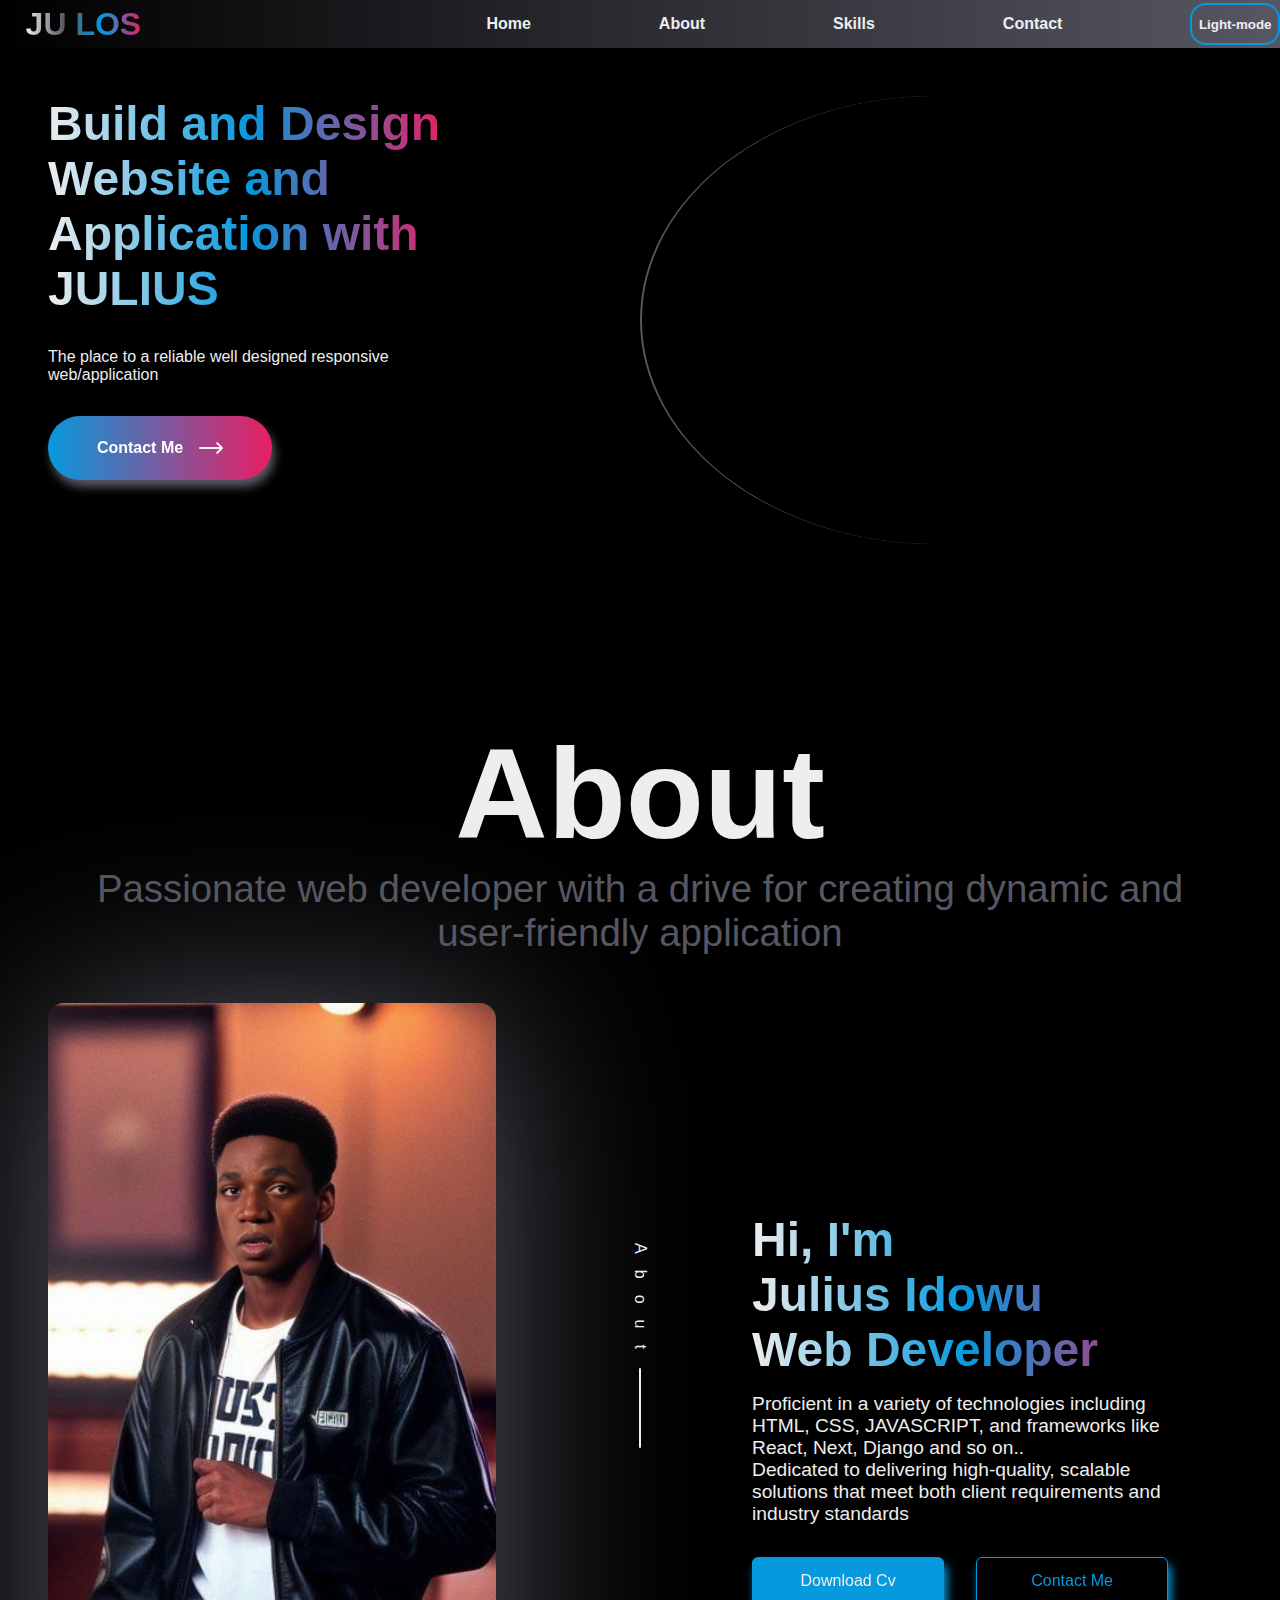
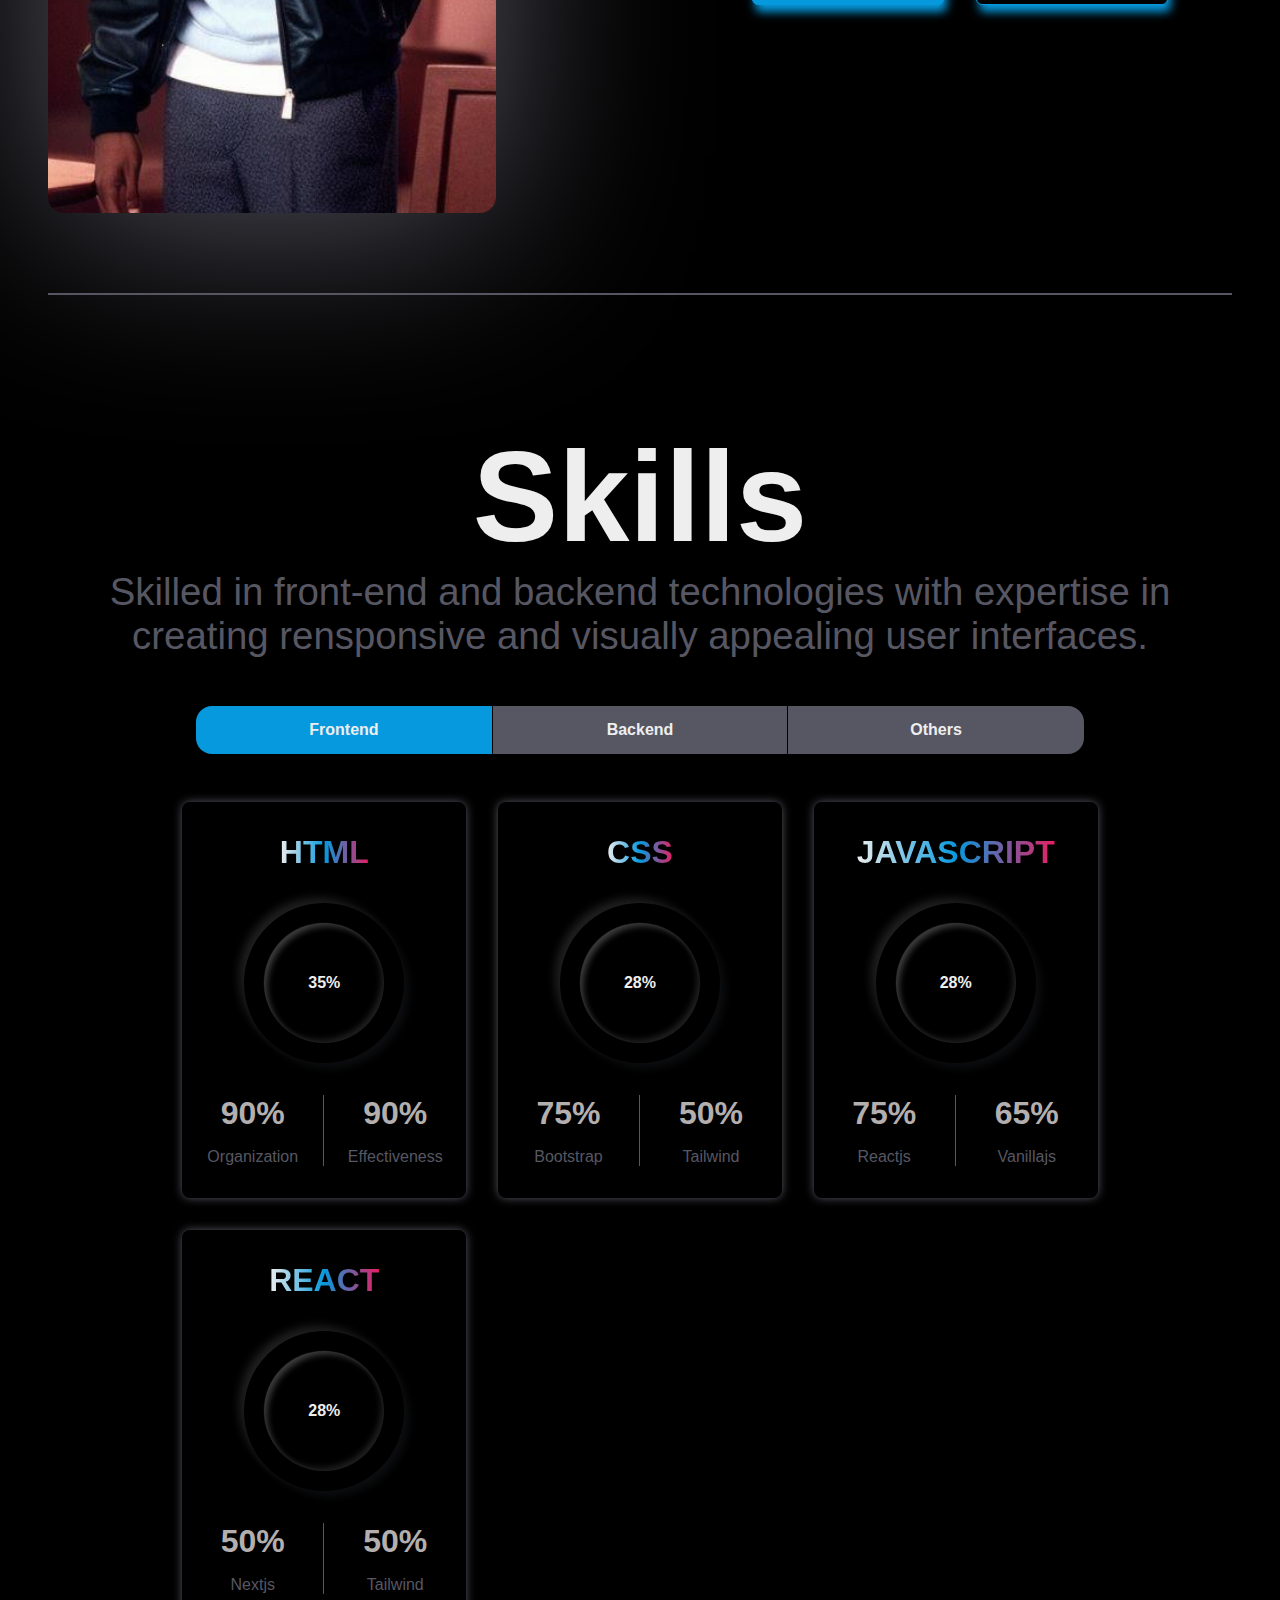
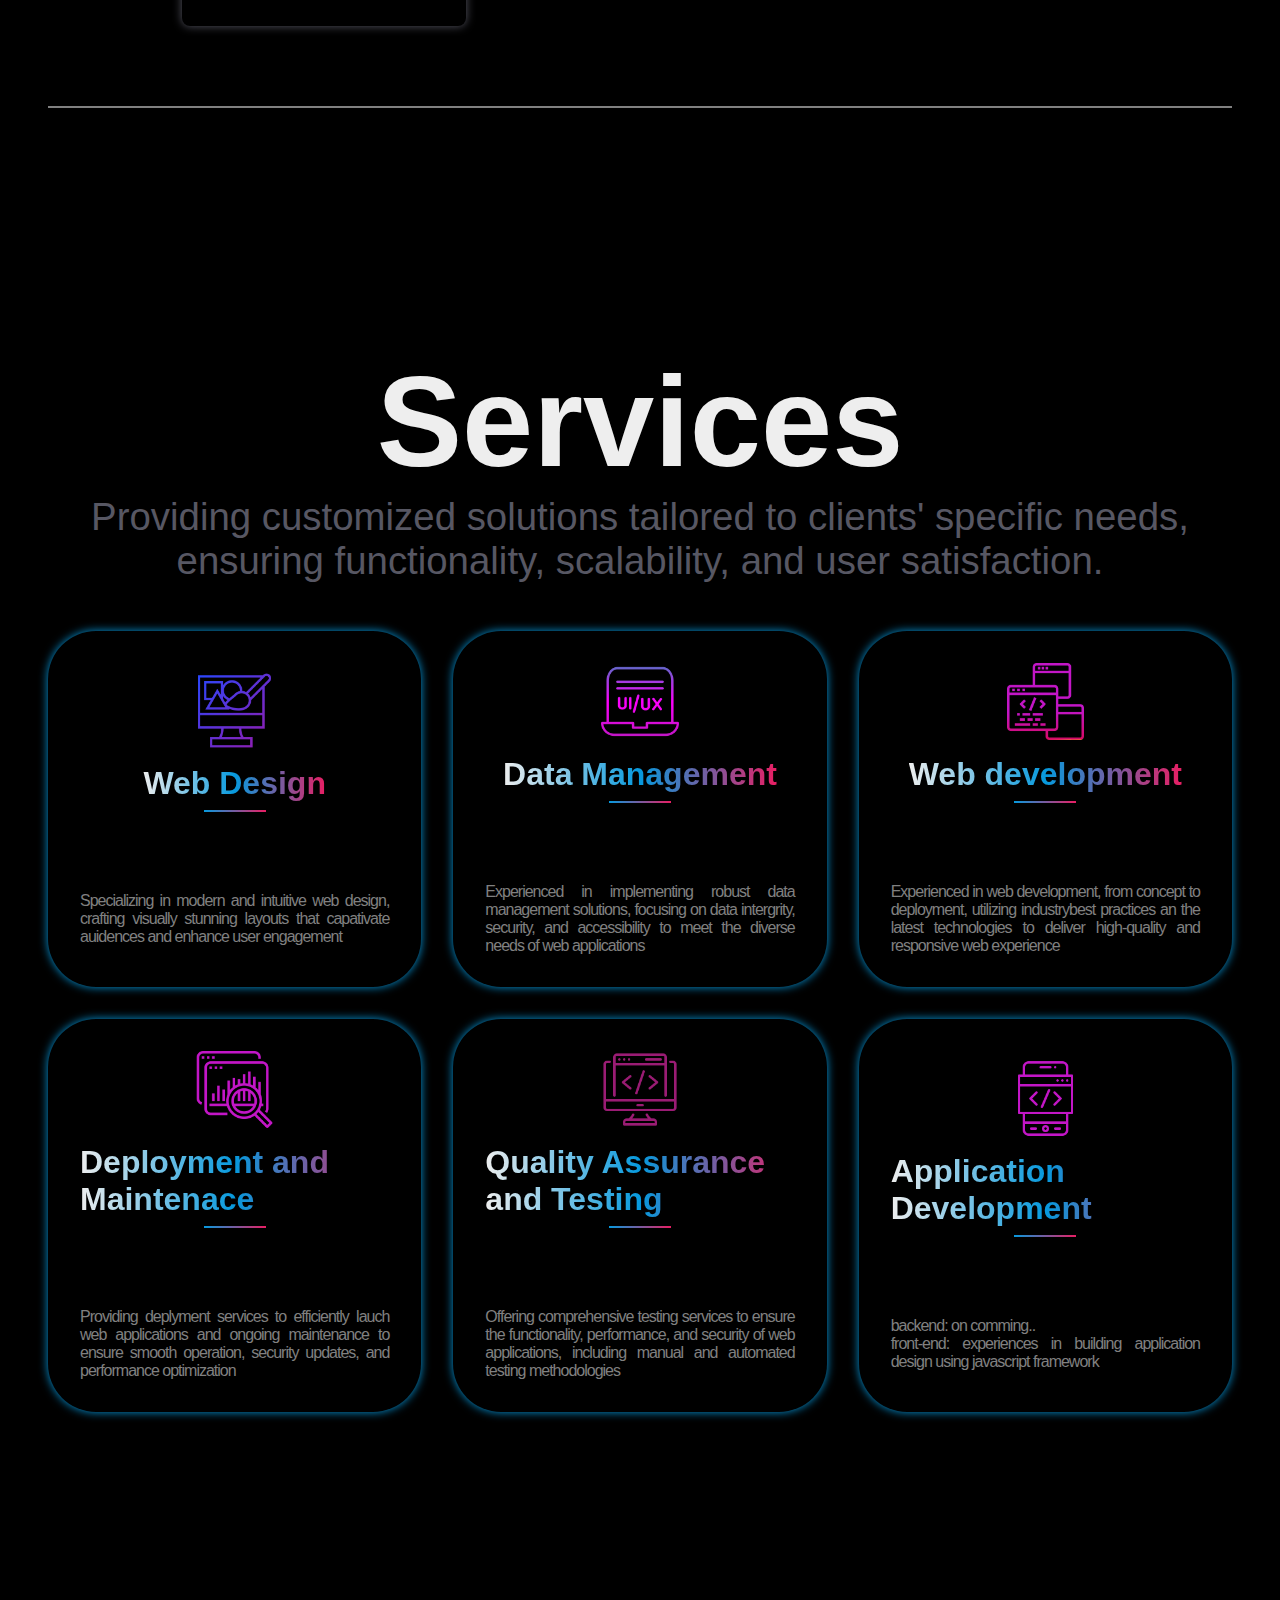
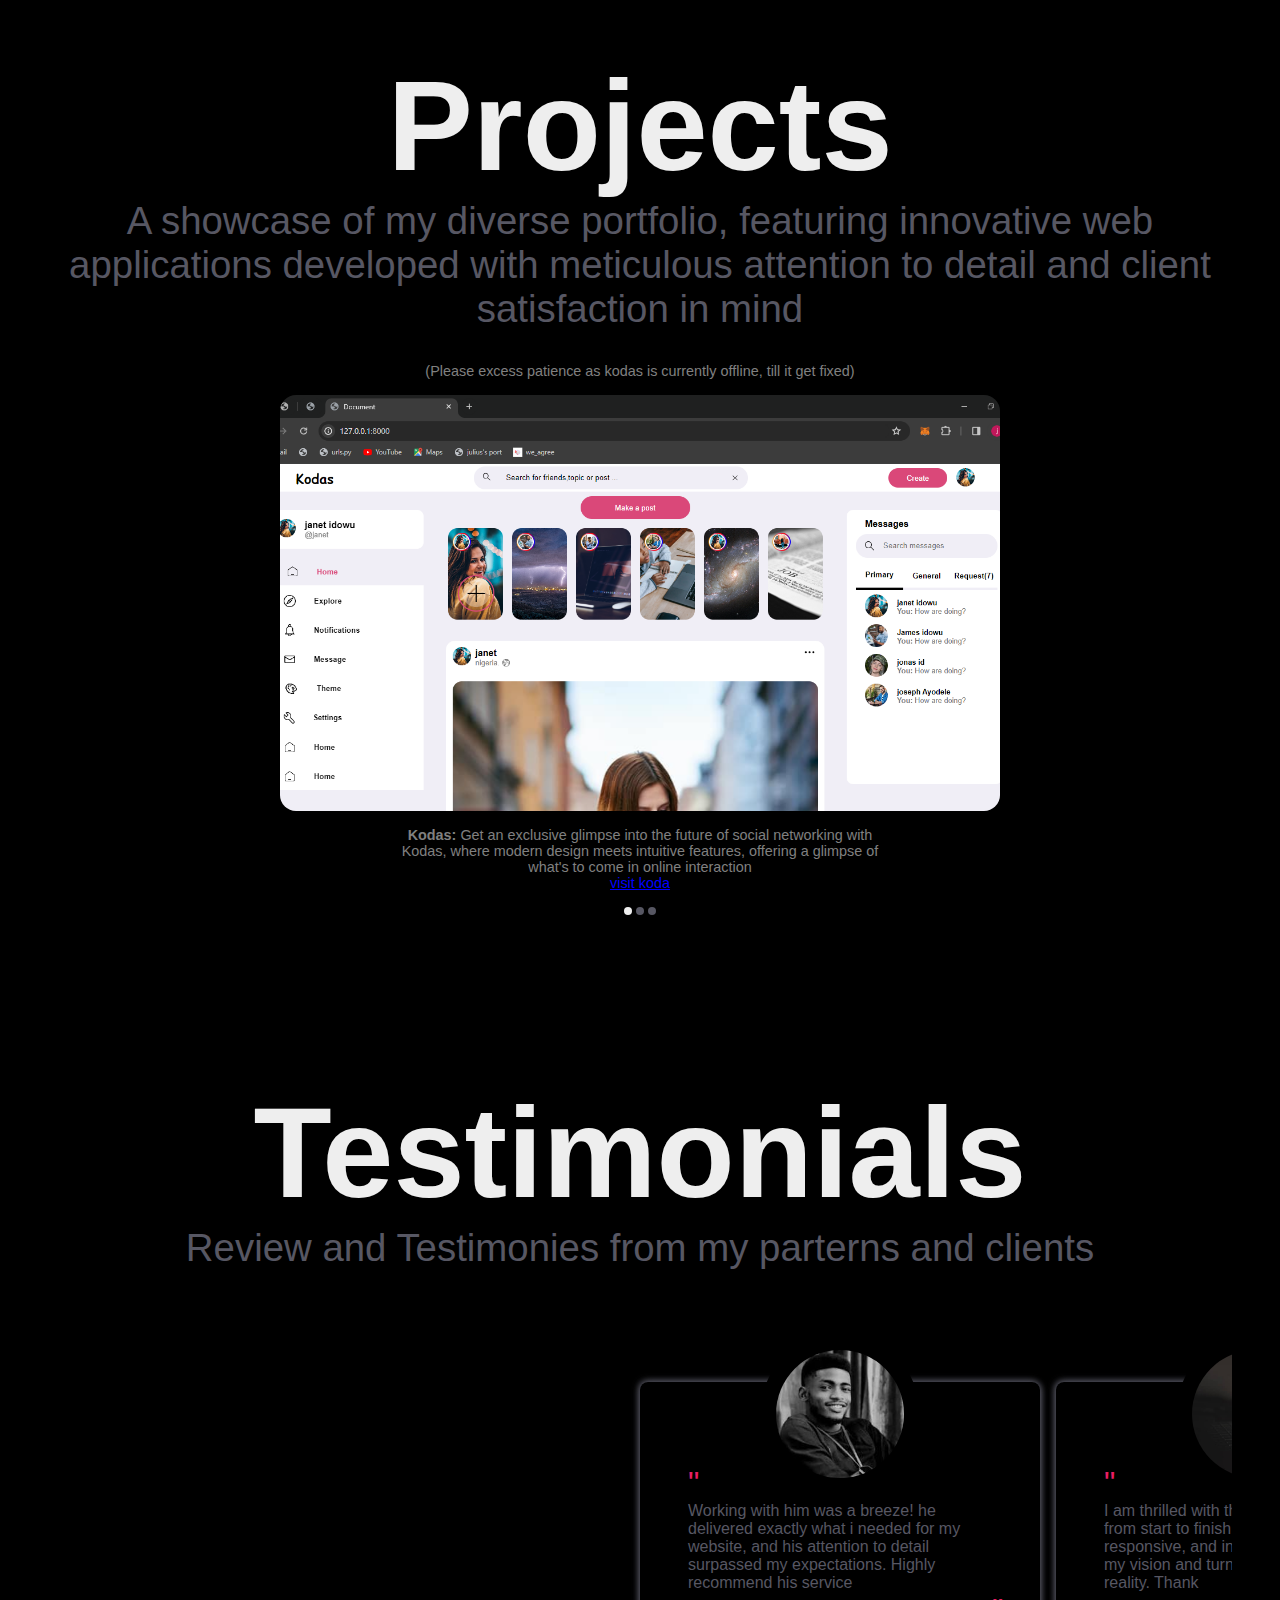
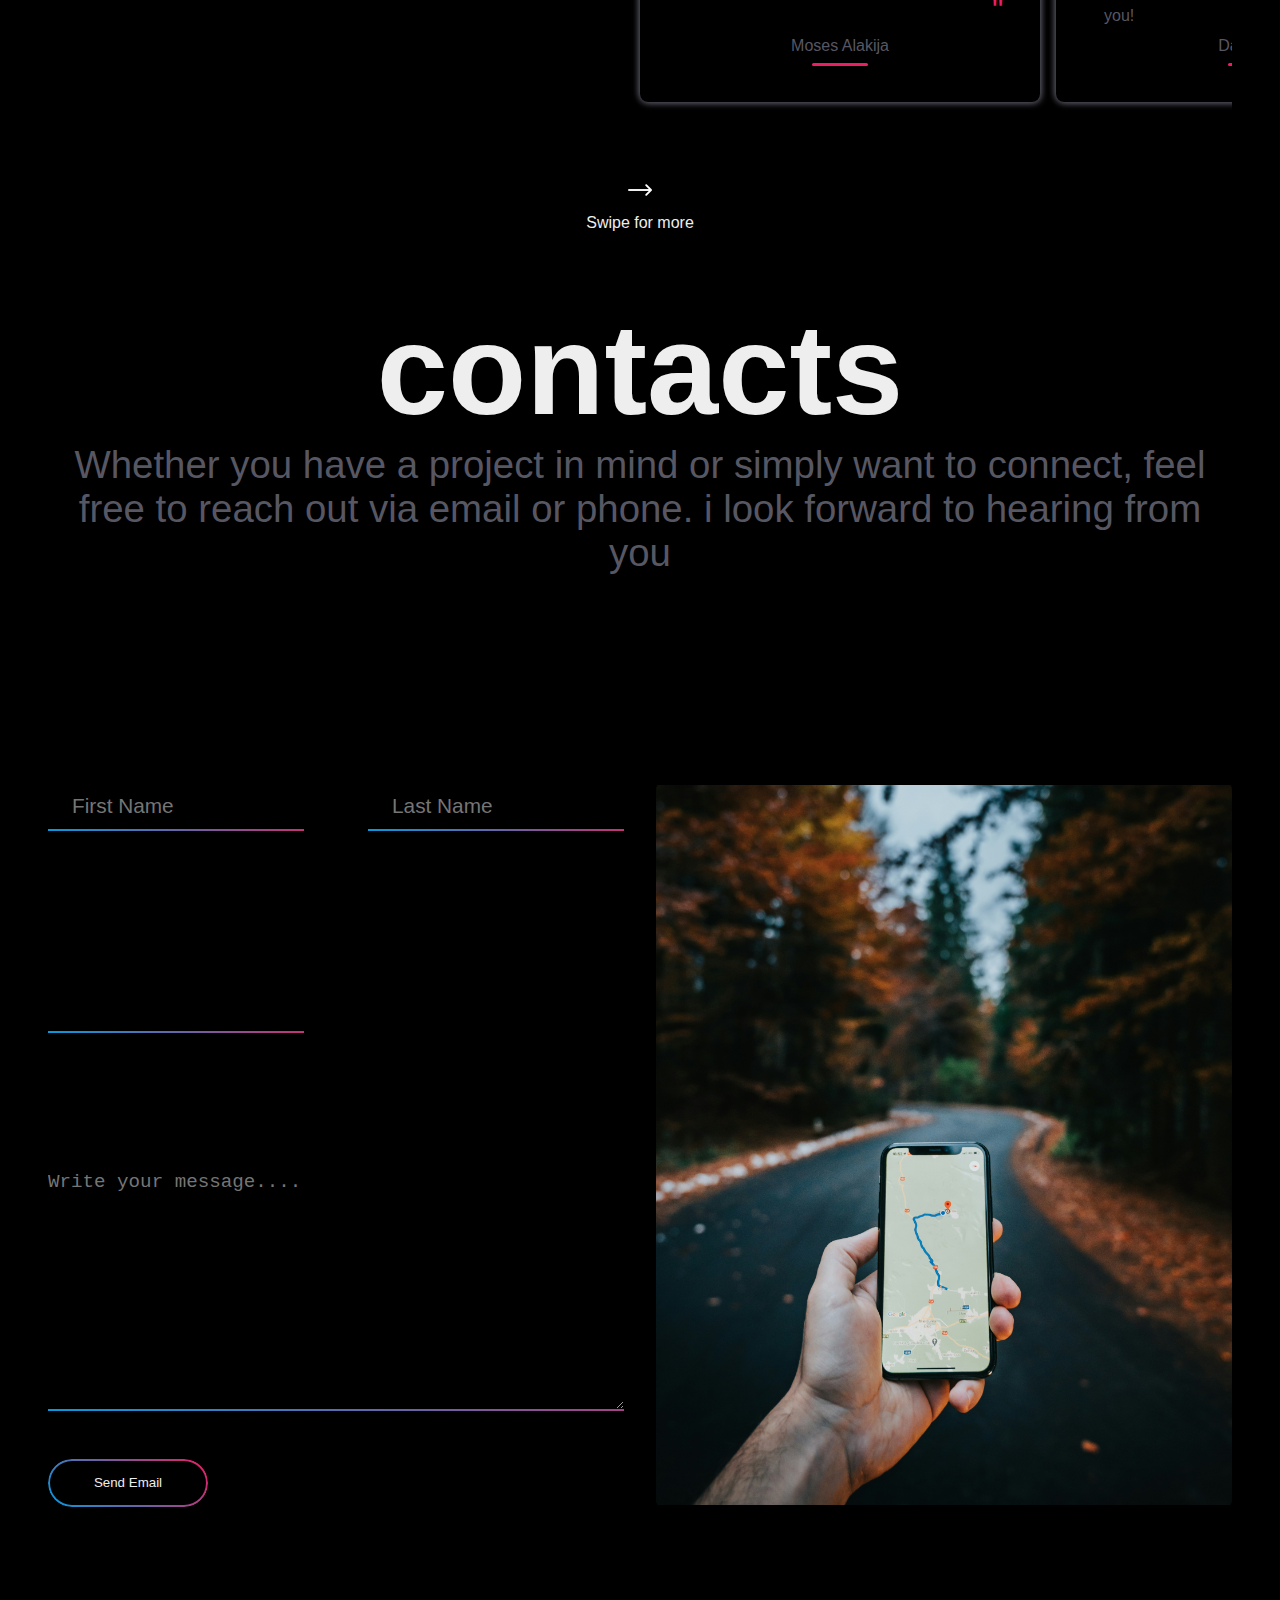
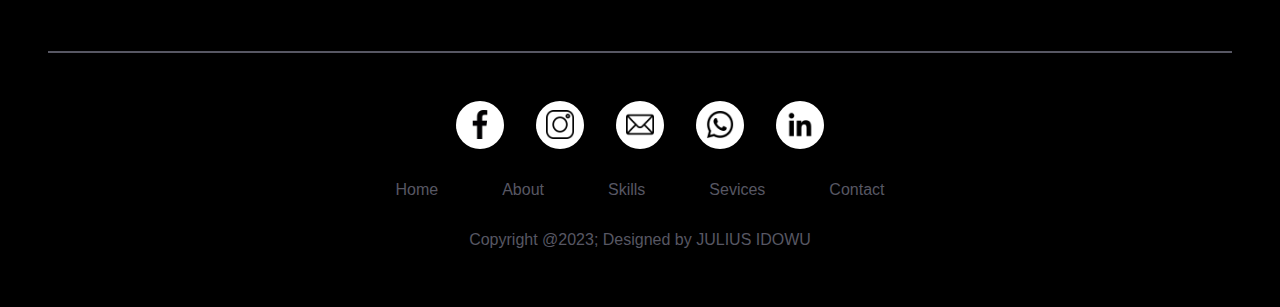
==== new.html @ 9143b415 "Initial commit" ====
<!DOCTYPE html>
<html lang="en">
  <head>
    <meta charset="UTF-8" />
    <meta http-equiv="X-UA-Compatible" content="IE=edge" />
    <meta name="viewport" content="width=device-width, initial-scale=1.0" />
    <link rel="stylesheet" href="css/style1.css" />
    <title>Document</title>
  </head>
  <body id="body">
    <header class="l-header" id="header">
      <nav class="navbar">
        <div class="nav_logo">
          <h1 class="logo"><span>JU</span> LOS</h1>
        </div>
        <div class="nav_menu" id="nav">
          <ul class="nav_list" id="nav_list">
            <li class="list_item "><a href="#home">Home</a></li>
            <li class="list_item"><a href="#about">About</a></li>
            <li class="list_item"><a href="#skills">Skills</a></li>
            <li class="list_item d_none"><a href="#services">Services</a></li>
            <li class="list_item"><a href="#contact">Contact</a></li>
            <li class="list_btn" id="list_btn"><button class="mode">Light-mode</button></li>
            <li class="list_btn1" id="list_btn1"><button class="mode">Dark-mode</button></li>
          </ul>
        </div>
        <button class="btn" id="btn">
          <span class="line"></span>
          <span class="line"></span>
          <span class="line"></span>
        </button>
      </nav>
    </header>
    
    <main class="body_content">

      <section class="home" id="home">
        <div class="home_container">
          <div class="home_text">
              <h1>
                Build and Design Website and Application with <br> JULIUS
              </h1>
              <p>
                The place to a reliable well designed responsive web/application <br>
                <a href="mailto:juliusidowu21@gmail.com">Contact Me <img src="./assets/img/right-arrow.png" alt="arrow"></a>
              </p>
          </div>
          <div class="home_vidoe">
            <video autoplay muted loop  src="./assets/img/new.html - port1 - Visual Studio Code 2023-09-27 10-14-58.mp4"></video>
          </div>
        </div>
        <div class="link_any">
          <a href="#about">
            <p>about</p>
            <img src="./assets/img/down-arrow (3).png" alt="arrow">
          </a>
        </div>
  
      </section>


      <section class="about_sect" id="about">
        <div class="all_header">
          <h1>About</h1>
          <p>Passionate web developer with a drive for creating dynamic and user-friendly application</p>
        </div>
        <div class="about">
          <div class="abt_content">
            
            <div class="abt_img">
              <img src="./assets/img/download (1)~2.jpeg" alt="my picture">
            </div>
            <div class="abt">
              <p>About</p>
              <span class="abt_line"></span>
            </div>
            <div class="abt_text">
              <div class="abt_title">
                <h1>Hi, I'm</h1>
                <h2 >Julius Idowu</h2>
                <h3>Web Developer</h3>
              </div>
              <div class="abt_body">

                <p>Proficient in a variety of technologies including HTML, CSS, JAVASCRIPT, and frameworks like React, Next, Django and so on.. <br>
                  Dedicated to delivering high-quality, scalable solutions that meet both client requirements and industry standards
                </p>
              </div>
              <div class="abt_btn">
                <button class="abt_btn1">Download Cv</button>
                <a href="mailto:juliusidowu21@gmail.com" class="abt_btn2">Contact Me</a>
              </div>
            </div>

          </div>
        </div>
      </section>

      <section class="skills" id="skills">
        <div class="all_header">
          <h1>Skills</h1>
          <p>Skilled in front-end and backend technologies with expertise in creating rensponsive and visually appealing user interfaces.</p>
        </div>
        <div class="skills_container">
          <!-- <div class="skills_img">
            <img src="./assets/img/pexels-realtoughcandycom-11035371.jpg" alt="">
          </div> -->
          <div class="skills_content">
            <div class="btn_group">
              <button class="btn1 btn_active" >Frontend</button>
              <button class="btn2" >Backend</button>
              <button class="btn3">Others</button>
            </div>
            <div class="rounded_skills" id="skill">
              <div class="skills_html">
                <h1 class="skill_name">HTML</h1>
                <div class="skill">
                  <div class="outer">
                      <div class="inner">
                          <div id="number_html">
                              
                          </div>
                      </div>
                  </div>
                  <svg xmlns="http://www.w3.org/2000/svg" version="1.1"
                  width="160px" height="160px">
                      <defs>
                          <linearGradient id="GradientColor">
                              <stop offset="0%" stop-color="#e91e63"/>
                              <stop offset="100%" stop-color="rgb(6, 153, 221)"/>
                          </linearGradient>
                      </defs>
                      <circle class="circle_html" cx="80" cy="80" r="70" stroke-linecap="round"/>
                  </svg>
              </div>
              <div class="other_skills">
                <div class="skills_type">
                  <h1>90%</h1>
                  <p>Organization</p>
                </div>
                <div class="skills_type2">
                  <h1>90%</h1>
                  <p>Effectiveness</p>
                </div>
              </div>
              </div>
              <div class="skills_css">
                <h1 class="skill_name">CSS</h1>
                <div class="skill">
                  <div class="outer">
                      <div class="inner">
                          <div id="number_css">
                              
                          </div>
                      </div>
                  </div>
                  <svg xmlns="http://www.w3.org/2000/svg" version="1.1"
                  width="160px" height="160px">
                      <defs>
                          <linearGradient id="GradientColor">
                              <stop offset="0%" stop-color="#e91e63"/>
                              <stop offset="100%" stop-color="rgb(6, 153, 221)"/>
                          </linearGradient>
                      </defs>
                      <circle class="circle_css" cx="80" cy="80" r="70" stroke-linecap="round"/>
                  </svg>
              </div>
              <div class="other_skills">
                <div class="skills_type">
                  <h1>75%</h1>
                  <p>Bootstrap</p>
                </div>
                <div class="skills_type2">
                  <h1>50%</h1>
                  <p>Tailwind</p>
                </div>
              </div>
              </div>
              <div class="skills_javascript">
                <h1 class="skill_name">JAVASCRIPT</h1>
                <div class="skill">
                  <div class="outer">
                      <div class="inner">
                          <div id="number_javascript">
                              
                          </div>
                      </div>
                  </div>
                  <svg xmlns="http://www.w3.org/2000/svg" version="1.1"
                  width="160px" height="160px">
                      <defs>
                          <linearGradient id="GradientColor">
                              <stop offset="0%" stop-color="#e91e63"/>
                              <stop offset="100%" stop-color="rgb(6, 153, 221)"/>
                          </linearGradient>
                      </defs>
                      <circle class="circle_javascript" cx="80" cy="80" r="70" stroke-linecap="round"/>
                  </svg>
              </div>
              <div class="other_skills">
                <div class="skills_type">
                  <h1>75%</h1>
                  <p>Reactjs</p>
                </div>
                <div class="skills_type2">
                  <h1>65%</h1>
                  <p>Vanillajs</p>
                </div>
              </div>
              </div>
              <div class="skills_react">
                <h1 class="skill_name">REACT</h1>
                <div class="skill">
                  <div class="outer">
                      <div class="inner">
                          <div id="number_react">
                              
                          </div>
                      </div>
                  </div>
                  <svg xmlns="http://www.w3.org/2000/svg" version="1.1"
                  width="160px" height="160px">
                      <defs>
                          <linearGradient id="GradientColor">
                              <stop offset="0%" stop-color="#e91e63"/>
                              <stop offset="100%" stop-color="rgb(6, 153, 221)"/>
                          </linearGradient>
                      </defs>
                      <circle  class="circle_react" cx="80" cy="80" r="70" stroke-linecap="round"/>
                  </svg>
              </div>
              <div class="other_skills">
                <div class="skills_type">
                  <h1>50%</h1>
                  <p>Nextjs</p>
                </div>
                <div class="skills_type2">
                  <h1>50%</h1>
                  <p>Tailwind</p>
                </div>
              </div>
              </div>
            </div>
            <div class="rounded_skills" id="skill1">
              <div class="skills_python">
                <h1 class="skill_name">PYTHON</h1>
                <div class="skill">
                  <div class="outer">
                      <div class="inner">
                          <div id="number_python">
                              
                          </div>
                      </div>
                  </div>
                  <svg xmlns="http://www.w3.org/2000/svg" version="1.1"
                  width="160px" height="160px">
                      <defs>
                          <linearGradient id="GradientColor1">
                              <stop offset="0%" stop-color="#e91e63"/>
                              <stop offset="100%" stop-color="rgb(6, 153, 221)"/>
                          </linearGradient>
                      </defs>
                      <circle class="circle_python" cx="80" cy="80" r="70" stroke-linecap="round"/>
                  </svg>
              </div>
              <div class="other_skills">
                <div class="skills_type">
                  <h1>70%</h1>
                  <p>Django</p>
                </div>
                <div class="skills_type2">
                  <h1>50%</h1>
                  <p>Rest</p>
                </div>
              </div>
              </div>
              <div class="skills_java">
                <h1 class="skill_name">JAVA</h1>
                <div class="skill">
                  <div class="outer">
                      <div class="inner">
                          <div id="number_java">
                              
                          </div>
                      </div>
                  </div>
                  <svg xmlns="http://www.w3.org/2000/svg" version="1.1"
                  width="160px" height="160px">
                      <defs>
                          <linearGradient id="GradientColor1">
                              <stop offset="0%" stop-color="#e91e63"/>
                              <stop offset="100%" stop-color="rgb(6, 153, 221)"/>
                          </linearGradient>
                      </defs>
                      <circle class="circle_java" cx="80" cy="80" r="70" stroke-linecap="round"/>
                  </svg>
              </div>
              <div class="other_skills">
                <div class="skills_type">
                  <h1>40%</h1>
                  <p>JAVAFX</p>
                </div>
                <div class="skills_type2">
                  <h1>40%</h1>
                  <p>Swing</p>
                </div>
              </div>
              </div>
              <div class="skills_javascript_backend">
                <h1 class="skill_name">JAVASCRIPT</h1>
                <div class="skill">
                  <div class="outer">
                      <div class="inner">
                          <div id="number_javascript_backend">
                              
                          </div>
                      </div>
                  </div>
                  <svg xmlns="http://www.w3.org/2000/svg" version="1.1"
                  width="160px" height="160px">
                      <defs>
                          <linearGradient id="GradientColor1">
                              <stop offset="0%" stop-color="#e91e63"/>
                              <stop offset="100%" stop-color="rgb(6, 153, 221)"/>
                          </linearGradient>
                      </defs>
                      <circle class="circle_javascript_backend" cx="80" cy="80" r="70" stroke-linecap="round"/>
                  </svg>
              </div>
              <div class="other_skills">
                <div class="skills_type">
                  <h1>75%</h1>
                  <p>Reactjs</p>
                </div>
                <div class="skills_type2">
                  <h1>65%</h1>
                  <p>Vanillajs</p>
                </div>
              </div>
            </div>
            <div class="skills_sql">
              <h1 class="skill_name">MS SQL SERVER</h1>
              <div class="skill">
                <div class="outer">
                    <div class="inner">
                        <div id="number_sql">
                            
                        </div>
                    </div>
                </div>
                <svg xmlns="http://www.w3.org/2000/svg" version="1.1"
                width="160px" height="160px">
                    <defs>
                        <linearGradient id="GradientColor">
                            <stop offset="0%" stop-color="#e91e63"/>
                            <stop offset="100%" stop-color="rgb(6, 153, 221)"/>
                        </linearGradient>
                    </defs>
                    <circle class="circle_sql" cx="80" cy="80" r="70" stroke-linecap="round"/>
                </svg>
            </div>
            <div class="other_skills">
              <div class="skills_type">
                <h1>80%</h1>
                <p>Organization</p>
              </div>
              <div class="skills_type2">
                <h1>80%</h1>
                <p>Effectiveness</p>
              </div>
            </div>
            </div>
          </div>
 
          <div class="rounded_skills" id="skill1">
            <div class="skills_ui_ux">
              <h1 class="skill_name">UI/UX</h1>
              <div class="skill">
                <div class="outer">
                    <div class="inner">
                        <div id="number_ui_ux">
                            
                        </div>
                    </div>
                </div>
                <svg xmlns="http://www.w3.org/2000/svg" version="1.1"
                width="160px" height="160px">
                    <defs>
                        <linearGradient id="GradientColor2">
                            <stop offset="0%" stop-color="#e91e63"/>
                            <stop offset="100%" stop-color="rgb(6, 153, 221)"/>
                        </linearGradient>
                    </defs>
                    <circle class="circle_ui_ux" cx="80" cy="80" r="70" stroke-linecap="round"/>
                </svg>
            </div>
            <div class="other_skills">
              <div class="skills_type">
                <h1>50%</h1>
                <p>nextjs</p>
              </div>
              <div class="skills_type2">
                <h1>50%</h1>
                <p>react native</p>
              </div>
            </div>
            </div>
          </div>

        </div>
          </div>
        </div>
        </div>
      </section>

      <section class="services" id="services">
        <div class="all_header">
          <h1>Services</h1>
          <p>Providing customized solutions tailored to clients' specific needs, ensuring functionality, scalability, and user satisfaction.</p>
        </div>
        <div class="services_container">
          <div class="services_square">
              <div class="services_img">
                <img src="./assets/img/graphic-design.png" alt="service-icons"></img>
              </div>
              <div class="services_text">
                <h1 class="service_title">Web Design</h1>
                <span></span>
                <p class="service_details">Specializing in modern and intuitive web design, crafting visually stunning layouts that capativate auidences and enhance user engagement</p>
              </div>
          </div>
          <div class="services_square">
              <div class="services_img">
                <img src="./assets/img/designer.png" alt="service-icon"></img>
              </div>
              <div class="services_text">
                <h1 class="service_title">Data Management</h1>
                <span></span>
                <p class="service_details">Experienced in implementing robust data management solutions, focusing on data intergrity, security, and accessibility to meet the diverse needs of web applications</p>
              </div>
          </div>
          <div class="services_square">
              <div class="services_img">
                <img src="./assets/img/website.png" alt="service-icon"></img>
              </div>
              <div class="services_text">
                <h1 class="service_title">Web development</h1>
                <span></span>
                <p class="service_details">Experienced in web development, from concept to deployment, utilizing industrybest practices an the latest technologies to deliver high-quality and responsive web experience</p>
              </div>
          </div>
          <div class="services_square">
              <div class="services_img">
                <img src="./assets/img/data.png" alt="service-icon"></img>
              </div>
              <div class="services_text">
                <h1 class="service_title">Deployment and Maintenace</h1>
                <span></span>
                <p class="service_details">Providing deplyment services to efficiently lauch web applications and ongoing maintenance to ensure smooth operation, security updates, and performance optimization</p>
              </div>
          </div>
          <div class="services_square">
              <div class="services_img">
                <img src="./assets/img/coding.png" alt="service-icon"></img>
              </div>
              <div class="services_text">
                <h1 class="service_title">Quality Assurance and Testing</h1>
                <span></span>
                <p class="service_details">Offering comprehensive testing services to ensure the functionality, performance, and security of web applications, including manual and automated testing methodologies</p>
              </div>
          </div>
          <div class="services_square">
              <div class="services_img">
                <img src="./assets/img/mobile-application.png" alt="service-icon"></img>
              </div>
              <div class="services_text">
                <h1 class="service_title">Application Development</h1>
                <span></span>
                <p class="service_details">backend: on comming.. <br> front-end: experiences in building application design using javascript framework
                </p>
              </div>
          </div>
        </div>
      </section>

      <section class="project" id="project">
        <div class="all_header">
          <h1>Projects</h1>
          <p>A showcase of my diverse portfolio, featuring innovative web applications developed with meticulous attention to detail and client satisfaction in mind</p>
          <div class="projects">
            <div class="proj ">
              <p>(Please excess patience as kodas is currently offline, till it get fixed)</p>
              <img src="assets/img/Document - Google Chrome 2_16_2024 11_57_56 PM.png" alt="mywork" >
              <p><span>Kodas:</span> Get an exclusive glimpse into the future of social networking with Kodas, where modern design meets intuitive features, offering a glimpse of what's to come in online interaction <br> <a href="#">visit koda</a></p>
            </div>
            <div class="proj ">
              <img src="assets/assets/img/pexels-realtoughcandycom-11035371.jpg" alt="mywork" >
              COMING SOON
              <p><span>Boefem:</span> furute of the aluminium and glass company... coming soon</p>
            </div>
          </div>
          <div class="btn_project_toggle">
            <button class="project_btn active_project"></button>
            <button class="project_btn"></button>
            <button class="project_btn"></button>
          </div>
        </div>
      </section>

      <section class="testimonial" id="testimonial">
        <div class="all_header">
          <h1>Testimonials</h1>
          <p>Review and Testimonies from my parterns and clients</p>
        </div>
        <div class="temonial_container">
          <div class="temonial_comment">
            <img src="./assets/img/mose.jfif" alt="">
            <p> <span>"</span><br>
              Working with him was a breeze! he delivered exactly what i needed for my website, and his attention to detail surpassed my expectations. Highly recommend his service <span>"</span></p>          
              <p>Moses Alakija</p>
              <span></span>
            </div>
          <div class="temonial_comment">
            <img src="./assets/img/portfolio2.jpg" alt="">
            <p> <span>"</span><br>
              I am thrilled with the result of my website! from start to finish, he is professional, responsive, and incredibly skilled. he took my vision and turned it into a stunning reality. Thank you!<span>"</span></p>
              <p>David ibeh</p>
              <span></span>

          </div>
          <div class="temonial_comment">
            <img src="./assets/img/1708956630980.jpg" alt="">
            <p> <span>"</span><br>
              impressed doesn't even begin to cover it. he took on my project with enthusiasm and expertise. he was able to navigate complex requirements with ease and delivered a website that exceeded my expectation 8/10 would work with him again. <span>"</span></p>
              <p>Beofem integrated</p>
              <span></span>

          </div>
          <div class="temonial_comment">
            <img src="assets/img/1708956685947.jpg" alt="">
            <p> <span>"</span><br>
              i can't thank him enough for his incredible work on my website. he was communicative, attentive and dedicated to ensuring every aspect of the project was perfect <span>"</span></p>
              <p>John Idowu</p>
              <span></span>
          </div>
        </div>
        <div class="swipe_right">
          <div class="image_swipe">
            <img src="assets/img/right-arrow.png" alt="">
          </div>
          <p>Swipe for more</p>
        </div>
      </section>

      <section class="contact" id="contact">
        <div class="all_header">
          <h1>contacts</h1>
          <p>Whether you have a project in mind or simply want to connect, feel free to reach out via email or phone. i look forward to hearing from you</p>
        </div>
        <div class="contact_container">
          <form  action="https://formspree.io/f/mkndbrae" class="contact_form" method="POST">
            <div class="upper">
              <input type="text" name="firstname" placeholder="First Name" required>
              <input type="text" name="secondname" placeholder="Last Name" required>
              <input name="email" id="email" type="email">            </div>
            <textarea placeholder="Write your message...." name="message" required></textarea>
            <button type="submit" >Send Email</button>
          </form>
          <div class="contact_map">
            <img src="./assets/img/tamas-tuzes-katai-rEn-AdBr3Ig-unsplash.jpg" alt="map">
          </div>
        </div>
      </section>
      <section class="footer">

        <div class="footer_content">
          <div class="footer_contact">
            <div class="footer_icon">
              <div class="icon_div"> <a href=""><img src="assets/img/facebook-app-symbol.png" alt="facebook"></a></div>
              <div class="icon_div"><a href="https://www.instagram.com/julius_web_developer/" target="_blank"><img src="assets/img/instagram.png" alt="instagram"></a></div>
              <div class="icon_div"><a href="mailto:juliusidowu21@gmail.com" target="_blank"><img src="assets/img/mail.png" alt="mail"></a></div>
              <div class="icon_div"><a href="https://wa.me/2348088665315" target="_blank"><img src="assets/img/whatsapp.png" alt="whatsapp"></a></div>
              <div class="icon_div"><a href="https://www.linkedin.com/in/julius-idowu-19219729b?" target="_blank"><img src="assets/img/linkedin.png" alt="linkedin" ></a></div>
            </div>
            <ul class="location_footer">
              <li><a href="#home">Home</a></li>
              <li><a href="#about">About</a></li>
              <li><a href="#skills">Skills</a></li>
              <li><a href="#services">Sevices</a></li>
              <li><a href="#contact">Contact</a></li>
            </ul>
          </div>
          <div class="footer_copyright">
            <p>Copyright @2023; Designed by JULIUS IDOWU</p>
          </div>
        </div>

      </section>
      </main>

    <script src="js/script1.js"></script>
  </body>
</html>
---- css/style1.css ----
.light{
    --dark-color: #eee;
    --light-color: #000;
    --gray-color: #272626;

}

:root{
    --dark-color: #000;
    --light-color: #eee;
    --blue-color: rgb(6, 153, 221);
    --header-height: 3rem;
    --pink-color:#e91e63;
    --gray-color: rgb(87, 87, 99);
    --gray1-color: rgb(87, 87, 99);
}
#mode_btn{
    border: 2px solid red ;
}




*{
    box-sizing: border-box;
    padding: 0;
    margin: 0;
} 

body{
    background-color: var(--dark-color);
    color:var(--light-color) ;
    font-family: sans-serif;
    overflow-x: hidden;
    /* background-image: linear-gradient(to right, var(--dark-color), rgb(87, 87, 99) ); */
}

/* body::-webkit-scrollbar{
    border: 1px solid var(--pink-color);
} */



li{
    list-style: none;
    
}

a{
    text-decoration: none;
    color: var(--light-color);
    cursor: pointer;
}
button{
    cursor: pointer;

}

.l-header{
    height: var(--header-height);
    /* background-color: red; */
    right: 0;
    left: 0;
    z-index: 101;
    position: fixed;
    background-image: linear-gradient(to right, var(--dark-color), rgb(87, 87, 99) );

    /* background-color: transparent; */
    /* border: 3px solid orange; */
    top: 0;
}
.navbar{
    width: 100%;
    height: 100%;
    padding-left: 2vw;
}

.list_item.active > a{
    color: var(--blue-color);
}

.list_item > a{
    transition: color .9s, border .9s;
}

.list_item > a:hover{
    color: var(--blue-color);
}
/* .logo > span{
     color: var(--blue-color); 
} */

.logo{
     background: linear-gradient(to right, var(--light-color), var(--gray-color), var(--blue-color), var(--pink-color));
    -webkit-text-fill-color: transparent;
    -webkit-background-clip: text;
    background-clip: text; 
}
.mode{
    height: calc(var(--header-height) - 6px);
    width: 5.6rem;
    border: none;
    /* background-image: linear-gradient(to right, var(--blue-color), var(--gray-color)); */
    background-color: transparent;
    color: var(--light-color);
    border: 2px solid var(--blue-color);
    border-radius: 1rem;
    font-weight: 600;
}

.btn{
    position: relative;
    width: 2.5rem;
    height: 1rem;
    margin-right: 2.5rem;
    background-color: transparent;
    border: none;  
    display: none;
}

.line{
    position: absolute;
    width: 2rem;
    height: 2px;
    background-color: var(--light-color);
    background-image: linear-gradient(to right, var(--light-color), var(--blue-color));
    transition: all .4s;
}

.line:first-child{
    top: 0px;
}
.line:nth-child(3){
    bottom: 0px;
}

.btn.toggle .line:nth-child(2){
    display: none;
}

.btn.toggle .line:first-child{
    transform: rotate(45deg) translateX(8px);
}

.btn.toggle .line:nth-child(3){
    transform: rotate(-45deg) translateX(8px);
}

.navbar{
    display: flex;
    flex-direction: row;
    justify-content: space-between;
    align-items: center;
    /* border: 2px solid yellow; */
}

.nav_list{
    display: flex;
    align-items: center;
    gap: 10vw;
}

.list_item > a{
    font-weight: 600;
}
.d_none{
    display: none;
}
.list_btn{
    display: flex;
}


.list_btn1{
    display: none;
}

.light .list_btn1{
    display: flex;
}

.light .list_btn{
    display: none;
}
/* all styling */

.link_any{
    /* border: 2px solid red; */
    position: relative;
    height: 6rem;
    width: 100%;
    display: none;
    align-items: center;
    justify-content: center;
}

.link_any > a{
    /* border: 2px solid red; */
    width: 75%;
    margin-left: -10rem;
    display: flex;
    justify-content: center;
    align-items: center;
    letter-spacing: .5rem;
}

.link_any > a > p{
    position: absolute;
    transform: rotate(90deg);
}
.link_any > a > p{
    margin-bottom: 7rem;
    color: var(--light-color);
    
}
.link_any > a > img{
    width: 2rem;
    object-fit: contain;
    animation: bounce 1s infinite;


}

@keyframes bounce{
    from{
        transform: translateY(10px);
    }
    to{
        transform: translateY(0);

    }
}
.all_header{
    /* border: 2px solid red ; */
    margin-bottom: 3rem;
    text-align: center;
}
.all_header > p{
    color: var(--gray-color);
    font-size: 3vw;
}

.all_header > h1{
    font-size: 10vw;
}

.body_content{
    margin-top: 0;
    /* border: 2px solid red ; */
    padding: 3rem 3rem;
    background-color: var(--dark-color);
}

img{
    transition: opacity 1s;
}

img:hover{
    opacity: .7;
}


/* home styling  */
.home{
    background-color: var(--dark-color);
    padding: 3rem 0 5rem 0;
}
.home_container{
    /* border: 2px solid yellow ; */
    width: 100%;
    display: grid;
    grid-template-columns: 1fr 1fr;
    /* align-items: center; */
    /* justify-self: center; */
    margin-bottom: 1rem;
    background-color: var(--dark-color);

}
.home_text{
    width: 100%;
    /* border: 2px solid white; */
    margin-bottom: 4rem;
    animation:  opcity_show 2s ease-in;
}

@keyframes opcity_show {
    from{
        opacity: 0;
    }
    to{
        opacity: 1;    
    }
}




.home_text > h1{
    /* border: 2px solid rgba(81, 228, 81, 0.61); */
    font-size: 3rem;
    max-width: 25rem;
    margin-bottom: 2rem ;
    background: linear-gradient(to right, var(--light-color),var(--blue-color), var(--pink-color));
    -webkit-text-fill-color: transparent;
    -webkit-background-clip: text;
    background-clip: text ;
    animation: clean .5s infinite;
}



.home_text > p{
    font-size: 1rem;
    /* border: 2px solid #e91e63; */
    max-width: 25rem;
    color: var(--light-color);


}
.home_vidoe{
    width: 100%;
    /* border: 2px solid #e91e63; */
    border-left: 2px solid var(--gray-color);
    padding-left: 1rem;
    border-radius: 50%;
    animation: move_from_left 2s ease-in;
}

@keyframes move_from_left {
    from{
        transform: translateX(100%);
    }
    to{
        transform: translateX(0%);
    }
}

.home_vidoe > video{
    width: 100%;
    border-radius: .5rem;
    filter: drop-shadow( 0px 0px 100px  var(--gray-color));
    height: 90%;
    /* object-fit: cover;
    object-position: left; */
}

.home_text > p > a{
    display: flex;
    align-items: center;
    justify-content: center;
    gap: 1rem;
    height: 4rem;
    width: 14rem;
    background-image: linear-gradient(to right, var(--blue-color),var(--pink-color));
    color: #fff;
    font-size: 1rem;
    font-weight: 600;
    border: none;
    border-radius: 2rem;
    filter: drop-shadow(3px 7px 5px var(--gray-color));
    margin-top: 2rem ;
    transition: all .5s ;

    /* box-shadow: 0px 10px 7px var(--blue-color); */

}

.home_text > p > a:hover{
    background-image: linear-gradient(to right, var(--blue-color), var(--blue-color), var(--pink-color));
    gap: 2rem;
    transform: translate(10px, 4px);
}
/* About */
.abt_logo{
    /* border: 3px solid red; */
    text-align: center;
    font-size: 15vw;
    opacity: 0.4;
    background: linear-gradient(to right, var(--light-color), var(--blue-color), var(--pink-color));
    -webkit-text-fill-color: transparent;
    -webkit-background-clip: text;
    background-clip: text;
    /* z-index: 0; */
    

}

.abt_img{
    /* border: 3px solid yellow; */
    height: 90vh;
    width: 45%;
    justify-self: center;
}

.abt_img > img{
    height: 100%;
    width: 35vw;
    object-fit: cover;
    overflow: hidden;
    object-position: top;
    border-radius: 1rem;
    filter: drop-shadow( 0px 10px 100px  var(--gray-color));

}
.abt_content{
    display: flex;
    flex-direction: row;
    border: transparent;
    height: 100%;
    /* border: 3px solid white; */

}

.abt_text{
    display: flex;
    flex-direction: column;
    width: 45%;
    /* align-items: center ; */
    justify-content: center;
    /* border: 3px solid blue; */
    align-items: center;
    /* padding-left: auto; */
    /* margin-left: -8rem; */

}

.abt_title{
    margin-bottom: 1rem;
    /* border: 3px solid palegoldenrod; */
    width: 100%;
    min-width: 25rem;
    padding: 0 4vw 0 4vw;

}
.abt_title > h1, h2, h3 {
    /* border: 2px solid palegoldenrod; */
    font-size: 3rem;
    background: linear-gradient(to right, var(--light-color), var(--blue-color), var(--pink-color));
    -webkit-text-fill-color: transparent;
    -webkit-background-clip: text;
    background-clip: text;
    
}

.abt_body{
    /* max-width: 24rem; */
    min-width: 25rem;
    display: flex;
    margin-bottom: 2rem ;
    width: 100%;
    /* border: 2px solid red; */
    text-align: start;
    padding: 0 4vw 0 4vw;
}
.abt{
    /* border: 2px solid red; */
    /* width: -15%; */
    display: flex;
    flex-direction: column;
    align-items: center;
    justify-content: center;
}
.abt > p{
    letter-spacing: 1rem;
    transform: rotate(90deg);
    margin-bottom: 13rem;
    /* width: .5rem;
    height: 1rem; */
    /* margin-left: 15rem; */
}

.abt > span{
    transform: rotate(90deg);
}

.abt_line{
    position: absolute;
    width: 5rem;
    height: 2px;
    border-radius: 2px;
    background-color: var(--light-color);
}
.abt_btn{
    display: flex;
    align-content: center;
    justify-content: start;
    gap: 2rem;
    /* border: 3px solid red; */
    width: 100%;
    padding: 0 4vw 0 4vw;

}
.abt_body > p{
    /* margin-left: -1.5rem; */
    font-size: 1.5vw;
}

.abt_btn1, .abt_btn2{
    height: 3rem;
    width: 12rem;
    font-size: 1rem;
    border-radius: 6px;
    border: 0.5px solid var(--blue-color);
}
.abt_btn1{
    background-color: var(--blue-color);
    filter: drop-shadow(3px 7px 5px var(--blue-color));
    transition: all 1s ease-in-out;
    position: relative;
    color: var(--light-color);

}

.abt_btn2{
    display: flex;
    align-items: center;
    justify-content: center;
    background-color: var(--dark-color);
    color: var(--blue-color);
    filter: drop-shadow(3px 7px 5px var(--blue-color));
    position: relative;
    transition: all 1s ease-in-out;

}

.abt_btn1::before,
.abt_btn2::before
{
    content: "";
    position: absolute;
    top: 0;
    left: 0;
    width: 100%;
    height: 100%;
    z-index: -1;
    transition: transform 0.9s;
    transform-origin: 0 0;
    border-radius: 3px;
    transition-timing-function: cubic-bezier(0.5,1.6,0.4,0.7);

}

.abt_btn1::before{
    background-color: var(--dark-color);
    transform: scaleY(0);

}

.abt_btn2::before{
    background-color: var(--blue-color);
    transform: scaleX(0);

}
.abt_btn1:hover::before{
    background-color: var(--dark-color);
    transform: scaleY(1);

}

.abt_btn2:hover::before{
    transform: scaleX(1);
}


.abt_btn1:hover{
    color: var(--blue-color);

}

.abt_btn2:hover{
    color: var(--light-color);
}
.about_sect{

    padding: 5rem 0;
    background-color: var(--dark-color);
    margin-bottom: 5rem;
    /* border: 2px solid red; */
    /* height: 100vh; */
    /* position: relative; */
    position: relative;
    border-bottom: 2px solid var(--gray-color);
}

.about{
    /* height: 100vh ; */
    background-color: var(--dark-color);

}
/* skills */
.skills{
    /* height: 100vh ; */
    background-color: var(--dark-color);
    padding: 3rem 0 5rem 0;
    margin-bottom: 10rem;
    border: none;
    border-bottom: 2px solid gray;
    /* box-shadow: inset 0 -10px 15px gray; */

}



.skills_img{
    /* border: 3px solid yellow; */
    width: 50%;
}

.skills_img > img{
    width: 70%;
    object-fit: cover;
}

.skills_container{
    /* border: 3px solid red; */
    display: flex;
    flex-direction: column-reverse;
    /* justify-content: space-evenly; */
}
.skills_content{
    /* border: 3px solid blue; */
    width: 100%;
    display: flex;
    flex-direction: column;
    align-items: center;
    justify-content: center;
}

.btn_group{
    /* border: 3px solid pink; */
     width: 75%;
     height: 3rem;
    display: flex;
    justify-content: center;
    margin-bottom:3rem ;

}

.btn1,
.btn2,
.btn3{
    width: 35%;
    background-color: rgb(87, 87, 99);
    /* border: 1px solid white; */
    color: var(--light-color);
    font-size: 1rem;
    font-weight: 600;
    border-bottom: none;
    border-top:none ;

}

.btn1{
    border-top-left-radius: 1rem;
    border-bottom-left-radius:1rem ;
    border-right: none;
    border-left:none ;
}

.btn2{
    border-right:1px solid black ;
    border-left: 1px solid black;
}

.btn3{
    border-top-right-radius: 1rem;
    border-bottom-right-radius:1rem ;
    border-left: none;
    border-right: none ;
}


.btn_active{
background-color: var(--blue-color);
}

.rounded_skills{
    width: 80%;
    display: none;
    grid-template-columns: 1fr 1fr 1fr;
    align-items: center;
    /* border:  2px solid red ; */
    /* gap: 2rem; */
    row-gap: 2rem;
    animation: opacity 1s linear forwards;
    
}

@keyframes opacity {
    from{
        opacity: 0;
        transform: rotateX(45deg);
    }
    to{
        opacity: 1;
        transform: rotateX(0);
    }
    
}



.active-div{
    display: grid;
}

.skill_name{
    margin-top: 2rem;
    background: linear-gradient(to right, var(--light-color), var(--blue-color), var(--pink-color));
    -webkit-text-fill-color: transparent;
    -webkit-background-clip: text;
    background-clip: text;
}

.skills_type,
.skills_type2{
    width: 50%;
    display: flex;
    flex-direction: column;
    justify-content: center;
    align-items: center;
}

.skills_type > h1,
.skills_type2 > h1{
    margin-bottom: 1rem;
    color: rgb(180, 175, 175);
    
    
}

.skills_type > p,
.skills_type2 > p{
    color: var(--gray-color);
}
.skills_type{
    /* border: 2px solid red ; */
    border-right: 1px solid var(--gray-color) ;
}

.skills_html,
.skills_css,
.skills_javascript,
.skills_react,
.skills_python,
.skills_java,
.skills_javascript_backend,
.skills_ui_ux,
.skills_sql
{
    box-shadow: 0px 0px 10px var(--gray-color);
    /* height: 20rem; */
    width: 90%;
    justify-self: center;
    display: flex;
    flex-direction: column;
    justify-content: center;
    align-items: center;
    border-radius: .5rem;
}

.other_skills{
    width: 100%;
    display: flex;
    justify-content: center;
    margin-bottom: 2rem;
    
}





.skill{
    width: 160px;
    height: 160px;
    /* background-color: yellow; */
    position: relative;
    margin: 2rem 0;
}

.outer{
    height: 160px;
    width: 160px;
    border-radius: 50%;
    /* border: 1px solid blue; */
    box-shadow: 6px 6px 10px -1px rgba(22, 24, 27, 0.582),
                -6px -6px 10px -1px rgba(48, 45, 45, 0.7);
    padding: 20px;
}

.inner{
    height: 120px;
    width: 120px;
    border-radius: 50%;
    display: flex;
    align-items: center;
    justify-content: center;
    /* border: 1px solid blue; b*/
    box-shadow: inset 4px 4px 6px -1px rgba(110, 110, 110, 0.575),
               inset -4px -4px 6px -1px rgba(48, 45, 45, 0.7),
               -0.5px -0.5px 0px rgba(22, 24, 27, 0.712),
               0px 12px 10px -10px rgba(22, 24, 27, 0.05);
}

#number_html,
#number_css,
#number_javascript,
#number_react,
#number_python,
#number_java,
#number_javascript_backend,
#number_ui_ux,
#number_sql
{
    font-weight: 600;
    color: var(--light-color);
}

.circle_html,
.circle_css,
.circle_javascript,
.circle_react
{
    fill: none;
    stroke: url(#GradientColor);
    stroke-width: 20px;
    stroke-dasharray: 472;
    stroke-dashoffset: 472;


}

.circle_python,
.circle_java,
.circle_javascript_backend,
.circle_sql
{
    fill: none;
    stroke: url(#GradientColor1);
    stroke-width: 20px;
    stroke-dasharray: 472;
    stroke-dashoffset: 472;


}


.circle_ui_ux{
    fill: none;
    stroke: url(#GradientColor2);
    stroke-width: 20px;
    stroke-dasharray: 472;
    stroke-dashoffset: 472;


}
.circle_html{
    animation: anim_html 2s linear forwards;
}

.circle_css{
    animation: anim_css 2s linear forwards;
}

.circle_javascript{
    animation: anim_javascript 2s linear forwards;
}

.circle_react{
    animation: anim_react 2s linear forwards;
}
.circle_python{
    animation: anim_python 2s linear forwards;
}
.circle_java{
    animation: anim_java 2s linear forwards;
}
.circle_javascript_backend{
    animation: anim_javascript_backend 2s linear forwards;
}
.circle_ui_ux{
    animation: anim_ui_ux 2s linear forwards;
}
.circle_sql{
    animation: anim_sql 2s linear forwards;

}
svg{
    position: absolute;
    top: 0;
    left: 0;
}

@keyframes anim_html {
    100%{
        stroke-dashoffset: 60;
    }    
}
@keyframes anim_css {
    100%{
        stroke-dashoffset: 71;
    }    
}

@keyframes anim_javascript {
    100%{
        stroke-dashoffset: 165;
    }    
}
@keyframes anim_react {
    100%{
        stroke-dashoffset: 118;
    }    
}
@keyframes anim_python {
    100%{
        stroke-dashoffset: 60;
    }    
}
@keyframes anim_java {
    100%{
        stroke-dashoffset: 142;
    }    
}

@keyframes anim_javascript_backend {
    100%{
        stroke-dashoffset: 189;
    }    
}
@keyframes anim_ui_ux {
    100%{
        stroke-dashoffset: 94;
    }    
}
@keyframes anim_sql {
    100%{
        stroke-dashoffset: 60;
    }    
}

/* contacts */
.services{
    /* height: 100vh; */
    background-color: var(--dark-color);
    margin-bottom: 10rem;
    padding: 5rem 0;
}

.services_container{
    display: grid;
    grid-template-columns: 1fr 1fr 1fr;
    gap: 2rem;
    /* border: 2px solid red; */
}

.services_square{
    border: none;
    padding: 2rem 2rem;
    display: flex;
    flex-direction: column;
    align-items: center;
    justify-content: center;
    width: 100%;
    border-radius: 3rem;
    box-shadow: 0px 0px 10px var(--blue-color);

}

.services_img{
    /* border: 2px solid green; */
    /* max-width: 14rem; */
    width: 100%;
    display: flex;
    align-items: center;
    justify-content: center;
    /* position: relative; */
    margin-bottom: 1rem;
}
.services_img > img{
    /* position: absolute; */
    width: 25%;
}

.services_text{
    width: 100%;
    align-items: center;
    justify-content: center;
    /* border: 2px solid red; */
    display: flex;
    flex-direction: column;
}

.services_text > span{
    margin-bottom: 5rem;
    width: 20%;
    height: .1rem;
    background-color: var(--blue-color);
    background-image: linear-gradient(to right, var(--blue-color), var(--pink-color) );
    margin-top: .5rem;
}
.service_title{
    background: linear-gradient(to right, var(--light-color), var(--blue-color), var(--pink-color));
    -webkit-text-fill-color: transparent;
    -webkit-background-clip: text;
    background-clip: text;
}

.service_details{
    text-align: justify;
    color: gray;
    letter-spacing: -1px;
}

/* projects */

.projects{
    display: flex;
    gap: 2rem;
    justify-content: center;
    margin-top: 2rem;
}
.proj > img{
    width: 45rem;
    border-radius: 1rem;
    object-fit: cover;
    height: 26rem;

}
.proj{
    display: flex;
    flex-direction: column;
    gap: 1rem;
    align-items: center;
}

.proj > p{
    color: gray;
    text-align: center;
    font-size: .9rem;
    max-width: 30rem;
}

.proj > p > span{
    font-weight: 900;
}

.proj > p > a{
    color: blue;
    text-decoration: underline;
}

.proj:nth-child(2){
    display: none;
}

.project_btn{
    width: .5rem;
    margin-top: 1rem;
    height: .5rem;
    border-radius: 50%;
    border: none;
    background-color: var(--gray1-color);
}

.active_project{
    background-color: var(--light-color);
}

.project_btn:last-child{
    background-color: var(--gray1-color);
}

.first{
    display: flex;
}

/* contacts */
.contact{
    margin-bottom: 5rem;
    /* background-color: green; */
    padding: 4rem 0;
    /* box-shadow: ; */
    position: relative;

}

.contact_container{
    width: 100%;
    display: grid;
    grid-template-columns: 1fr 1fr;
    /* margin-right: ; */
    gap: 2rem;
    margin-top: 13rem;
}
.contact_form{
    /* border: 2px solid red; */
    /* width: 50%; */
    display: grid;
    grid-template-rows: 1fr;
    gap: 3rem;
    /* margin-right: ; */
}

.upper{
    width: 100%;
    /* border: 2px solid yellow; */
    display: grid;
    grid-template-columns: 1fr 1fr;
    gap: 5vw;
}

input{
    width: 100%;
    color: var(--gray-color);
    height: 3rem;
    background-color: var(--dark-color);
    border: none;
    font-size: 1.3rem;
    padding-left: 1.5rem;
    border-bottom: 2px solid var(--gray-color) ;
    border-image: linear-gradient(45deg, var(--blue-color), var(--pink-color)) 1;
}

input:focus,
textarea:focus
{
    outline: none;
    color: gray;
    border-image: linear-gradient(45deg, var(--blue-color), var(--blue-color)) 1;
    /* border-image: linear-gradient(45deg, var(--blue-color), var(--pink-color)) 1; */

}

textarea{
    color: var(--gray-color);
    max-width: 100%;
    resize:vertical;
    height: 15rem;
    background-color: var(--dark-color);
    border: none;
    border-bottom: 2px solid  var(--gray-color) ;
    font-size: 1.2rem;
    border-image: linear-gradient(45deg, var(--blue-color), var(--pink-color)) 1;
    /* border-image: ; */

}

.contact_form > button{
    position: relative;
    width: 10rem;
    height: 3rem;
    border-radius: 3rem;
    background-color: transparent;
    color: var(--light-color);
    border: none;

}



.contact_form > button:hover::before{
    background: linear-gradient(45deg, var(--blue-color), var(--blue-color)) border-box;
}.contact_form > button:active::before{
    background: linear-gradient(45deg, var(--pink-color), var(--pink-color)) border-box;
}
.contact_form > button::before{
    content: "";
    inset: 0;
    position: absolute;
    border-radius: 3rem;
    border: 2px solid transparent;
    background: linear-gradient(45deg, var(--blue-color), var(--pink-color)) border-box;
    -webkit-mask: 
        linear-gradient(#fff 0 0 ) content-box,
        linear-gradient(#fff 0 0 ) ;
    mask: 
        linear-gradient(#fff 0 0 ) content-box,
        linear-gradient(#fff 0 0 ) ;
    -webkit-mask-composite: xor;
    mask-composite: exclude;


}

.contact_map{
    width: 100%;
    /* position: relative; */
    /* border: 2px solid red; */
}

.contact_map > img{
    width: 100%;
    height: 100%;
    object-fit: contain;
    border-radius: 6px;
}


/* footer */
.footer{
    width: 100%;
    height: 10rem;
    /* background-color: var(--gray-color); */
    position: relative;
    /* margin: 0 -10rem; */
    padding: 3rem 0;
    /* box-shadow: 0 -10px 20px var(--gray-color); */
    margin-bottom: 3rem;
    border-top: 2px solid var(--gray-color) ;

}

.footer_content{
    display: flex;
    flex-direction: column;
    gap: 2rem;
    align-items: center;
    /* margin-bottom: 10rem; */
}

.footer_contact{
    display: flex;
    flex-direction: column;
    width: 100%;
    /* align-items: center; */
    /* background-color: rebeccapurple; */
    align-items: center;
    gap: 2rem;
}

.footer_icon{
    display: flex;
    gap: 2rem;
}

.icon_div{
    position: relative;
    width: 3rem;
    height: 3rem;
    border-radius: 50%;
    background-color: white;
}

.icon_div > a{
    width: 100%;
    height: 100%;
    display: flex;
    align-items: center;
    justify-content: center;
}

.icon_div > a >img{
    position: absolute;
    width: 60%;
    height: 60%;
}
.location_footer{
    display: flex;
    flex-direction: row;
    gap: 4rem;

}
.location_footer > li > a{
    color: var(--gray-color);
}

.footer_copyright > p{
    color: var(--gray-color);
}

/* testimonial */

.testimonial{
    margin-top: 10rem;
}

.temonial_container{
    display: grid;
    grid-template-columns: 1fr 1fr 1fr 1fr;
    overflow-x: scroll;
    gap: 1rem;
    padding-top: 4rem;
    padding-left: 50%;
    padding-bottom: 4rem;
    /* margin-top: 10rem; */
    /* height: 50rem; */
}

.temonial_container::-webkit-scrollbar{
    border: none;
}

.swipe_right{
    width: 100%;
    display: flex;
    flex-direction: column;
    align-items: center;
}


.image_swipe{
    background-color: black;
    width: 3rem;
    height: 3rem;
    border-radius: 50%;
    display: flex;
    align-items: center;
    justify-content: center;
    animation: move_forward .5s infinite;

}

@keyframes move_forward {
    from{
        transform: translateX(0);
    }
    to{
        transform: translate(5px);
    }
    
}


.temonial_comment{
    width: 25rem;
    display: flex;
    flex-direction: column;
    gap: .5rem;
    align-items: center;
    justify-content: center;
    box-shadow: 1px 1px 7px var(--gray-color),
                -1px -1px 7px var(--gray-color);
    /* padding: 3rem; */
    border-radius: .5rem;
    position: relative;
    height: 20rem;
    padding: 3rem  3rem 0 3rem;
    transition: all .3s;
}

.temonial_comment:hover{
    transform: translateY(-3rem);
}

.temonial_comment > img:nth-child(3){
    object-position: top;
}

.temonial_comment > img{
    width: 10rem;
    height: 10rem;
    object-fit: cover;
    border-radius: 50%;
    position: absolute;
    top: -3rem;
    background-color: var(--dark-color);
    padding: 1rem;
    animation: rotate 2s infinite;
}

.temonial_comment > span{
    width: 3.5rem;
    height: .2rem;
    background-color: var(--pink-color);
    border-radius: 2px;
}
@keyframes rotate {
    from{
        transform: rotate(0);
    }
    to{
        transform: rotate(360deg);
    }
    
}

.temonial_comment > p{
    color: var(--gray-color);
}


.temonial_comment > p > span{
    font-size: 2rem;
    color: var(--pink-color);
}

.temonial_comment > p > span:last-child{
    padding-left: 100%;
}




@media all and (max-width:768px){
    .navbar{
        display: flex;
        flex-direction: row;
        justify-content: space-between;
        align-items: center;
        /* border: 2px solid yellow; */
    }

    .d_none{
        display: block;
    }
    .nav_menu{
        /* margin-top: r; */
        /* background-image: linear-gradient(to right, var(--dark-color), var(--gray-color) ); */
        background-color: var(--dark-color);
        position: fixed;
        right: -100%;
        bottom: 0;
        width: 60%;
        top: 0;
        transition: all .6s;
    }

    .nav_list{
        margin-top: 3rem;
        display: flex;
        flex-direction: column;
        justify-content: start;
        align-items: center;
        /* margin-bottom: 4rem; */
        height: 100%;

    }
    .list_item{
        /* margin-bottom: rem; */
        justify-self: center;


    }

    .mode{
        margin: -2vw;
        padding: 0;
    }

    .btn{
        display: flex;
        align-items: center;
    }
    .body_content{
        padding: 3rem 1rem;
    }
    /* home */
    .home_container{
        display: flex;
        flex-direction: column;
    }
    .home_vidoe{
        padding-right: .5rem;  
    }
    
    /* about */
    .abt_content{
        display: flex;
        flex-direction: column;
        gap: 3rem;
    }

    .abt_text{
        align-items: start;
        border: none;
        margin-bottom: 2rem;
        width: 100%;
    }

    .abt_body{
        text-align: center;
        max-width: fit-content;
        min-width: 0;
    }

    .abt_body > p{
        margin: 0;
        font-size: large;
    }

    .abt_title > h1, h2, h3 {
        font-size: 10vw;
        
    }

    .abt_btn1, .abt_btn2{
        height: 3rem;
        width: 30vw;
        font-size: 1rem;
        min-width: 7rem;

    }

    .abt_btn{
        align-content: center;
        justify-content: center;
        width: 100%;
        /* border: 2px solid red ; */
    }

    .abt_img{
        /* border: 2px solid red ; */
        width: 100%;
        justify-self: center;
        padding: 0 1rem;
    }
    
    .abt_img > img{
        height: 100%;
        width: 100%;
        object-fit: cover;
        overflow: hidden;
        object-position: top;
    }
    .abt_title{
        display: flex;
        min-width: 0;
        flex-direction: column;
        align-items: center;
        /* border: 3px solid pink; */
        width: 100%;
    }
    .abt{
        display: none;
    }
    /* skills */
    .rounded_skills{
    width: 100%;
    display: none;
    grid-template-columns: 1fr 1fr;
    align-items: center;
    }
    .active-div{
        display: grid;
    }
    


    /* services */
    .services_container{
        grid-template-columns: 1fr 1fr;
    }

    /* contact */
    .contact_container{
        /* border: 2px solid red; */
        display: flex;
        flex-direction: column-reverse;

    }

    .all_header{
        margin-bottom: 1rem;
    }

    .proj{
        gap: 0;
    }

    .proj > img{
        width: 100vw;
        border-radius: 1rem;
        object-fit: contain;
        height: 20rem;

    }

    .location_footer{
        gap: 3rem;
    
    }






}





 @media all and (max-width:430px){
    /* skills */
    .rounded_skills{
        width: 100%;
        display: none;
        grid-template-columns: 1fr ;
        align-items: center;
}

.active-div{
    display: grid;
}

    .all_header > p{
        font-size: 6vw;
}

    .all_header > h1{
        font-size: 15vw;
}

    .btn_group{
        border: none;
        width: 100%;


}

/* services */
.services_container{
    grid-template-columns: 1fr;
}

.location_footer{
    gap: 1rem;

}

.icon_div{
    width: 2rem;
    height: 2rem;
    border-radius: 50%;
}

.footer_copyright > p{
    font-size: .7rem;
}

.footer_icon{
    gap: 1rem;
}

.location_footer > li > a{
    font-size: .8rem;
}

.temonial_container{
    padding-left: 0;

    /* margin-top: 10rem; */
    /* height: 50rem; */
}

 }
.active{
    color: var(--blue-color);
    border-bottom: 2px solid var(--blue-color);
}

.show_menu{
    right: 0;
}
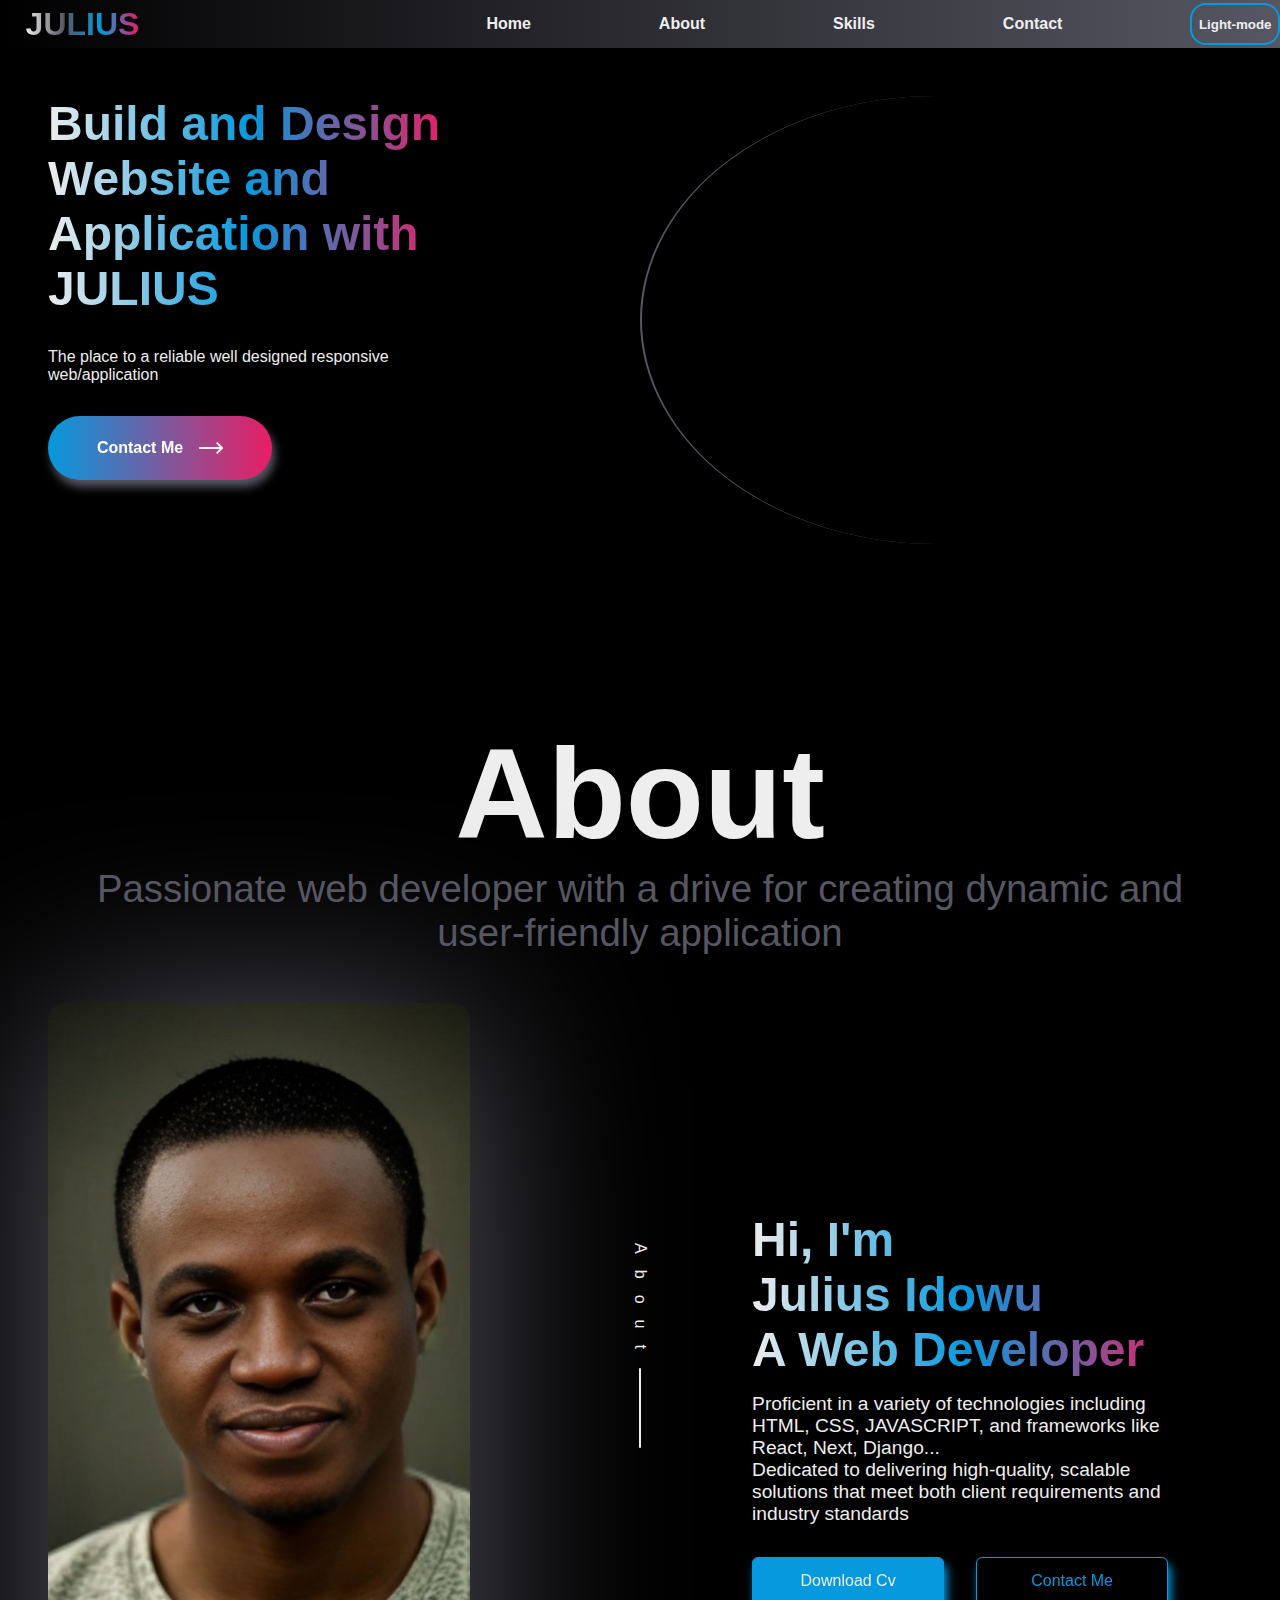
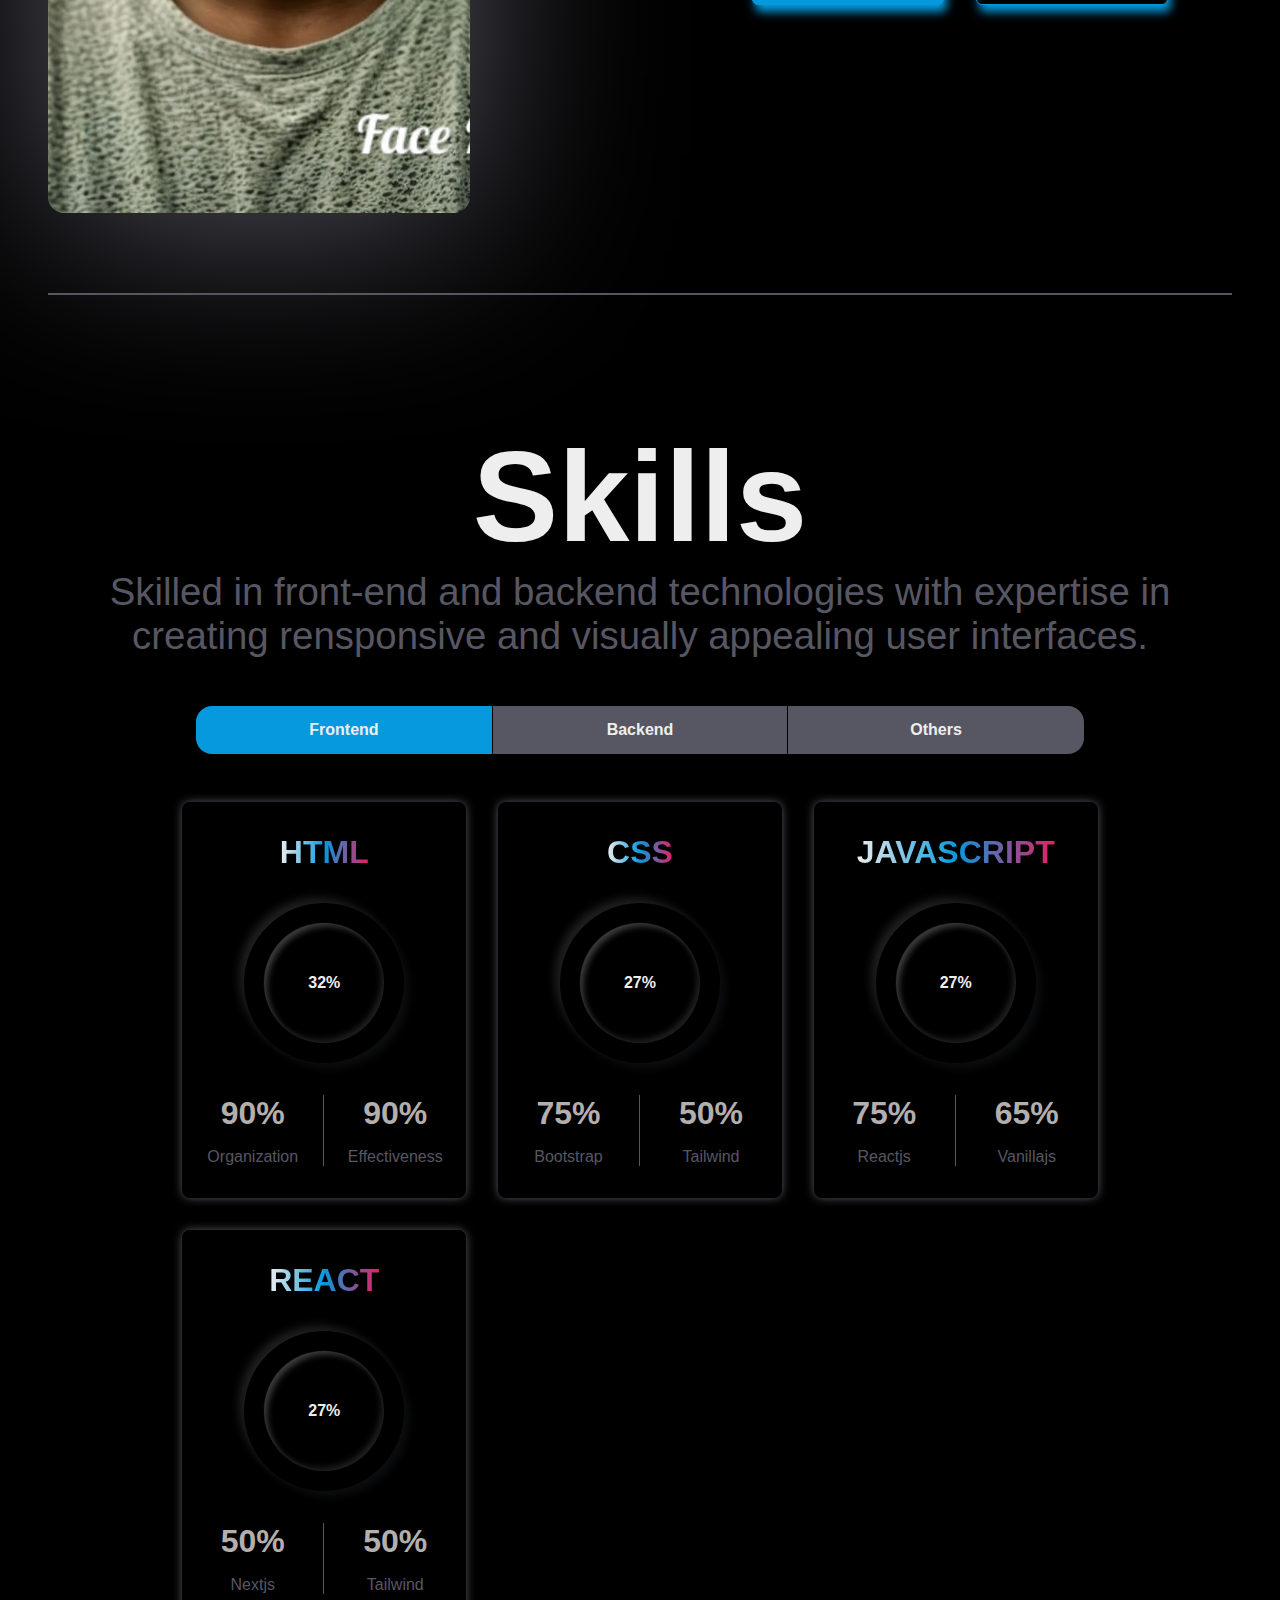
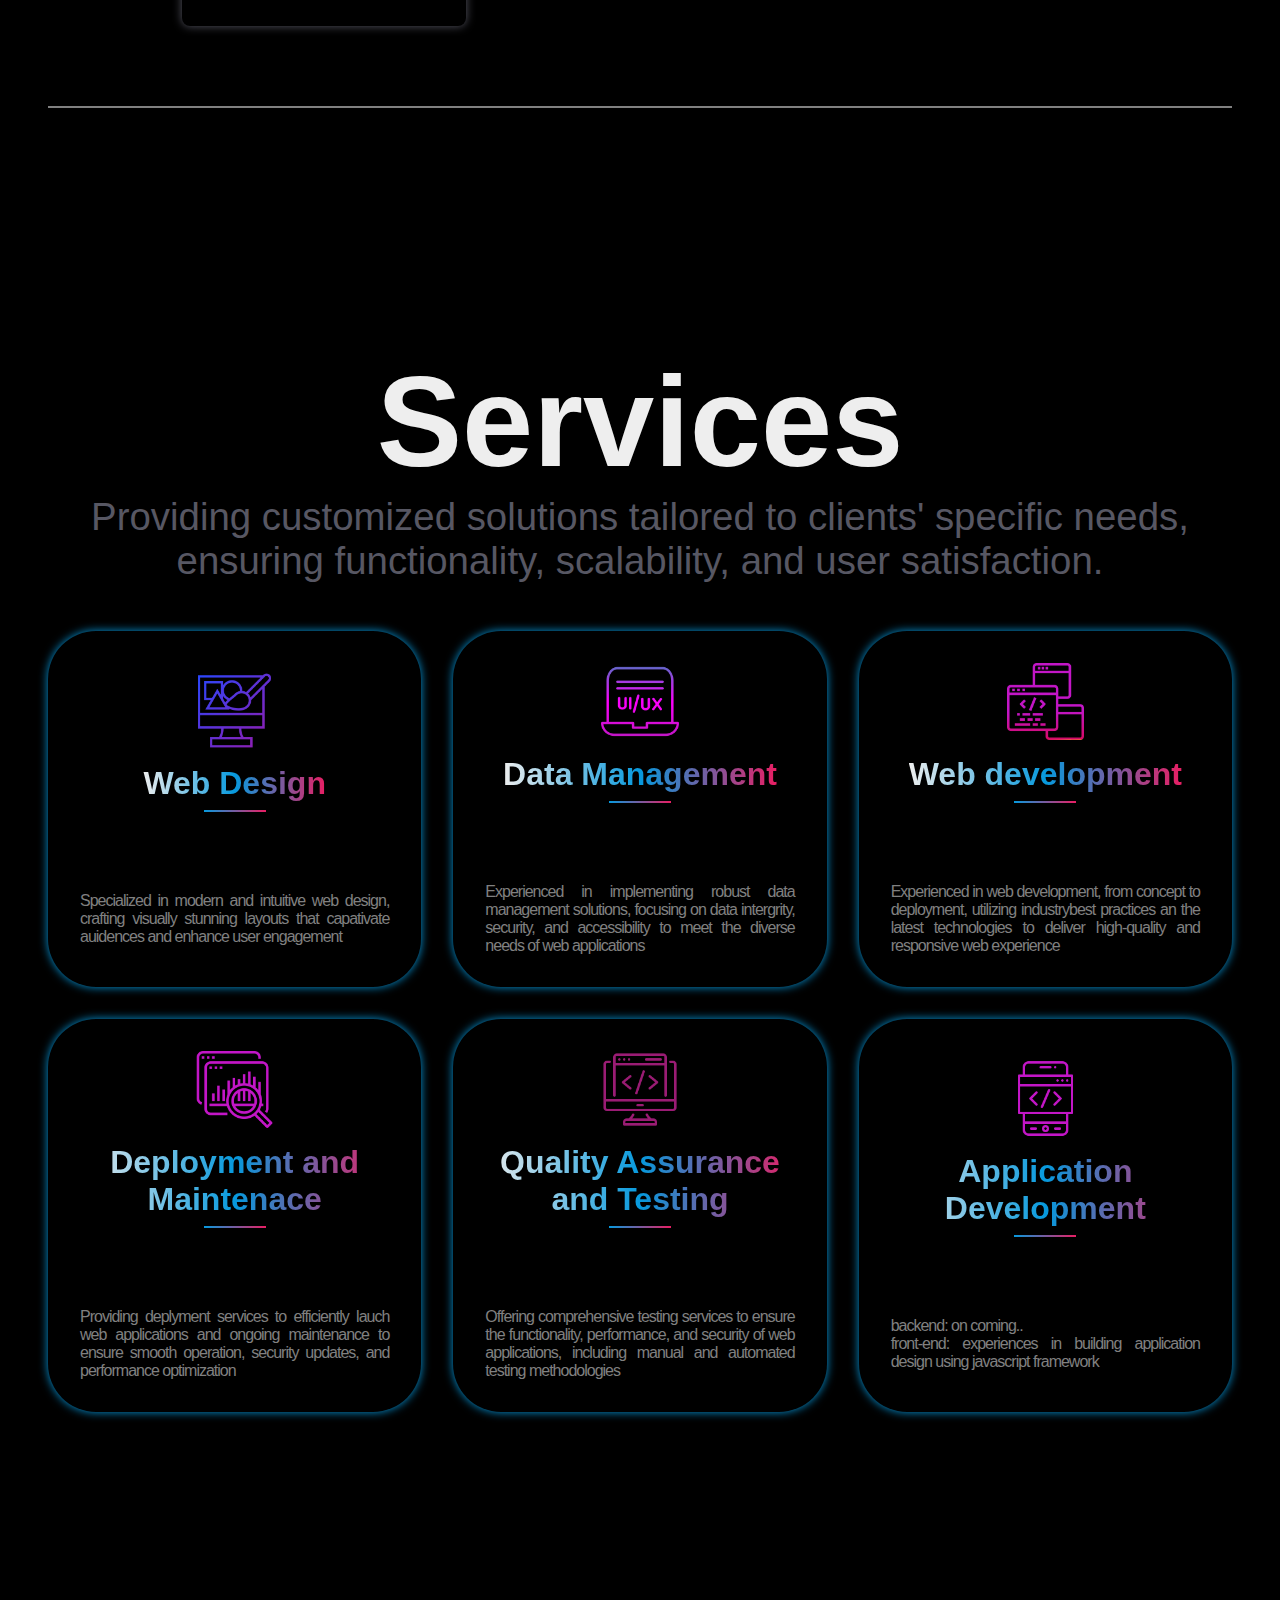
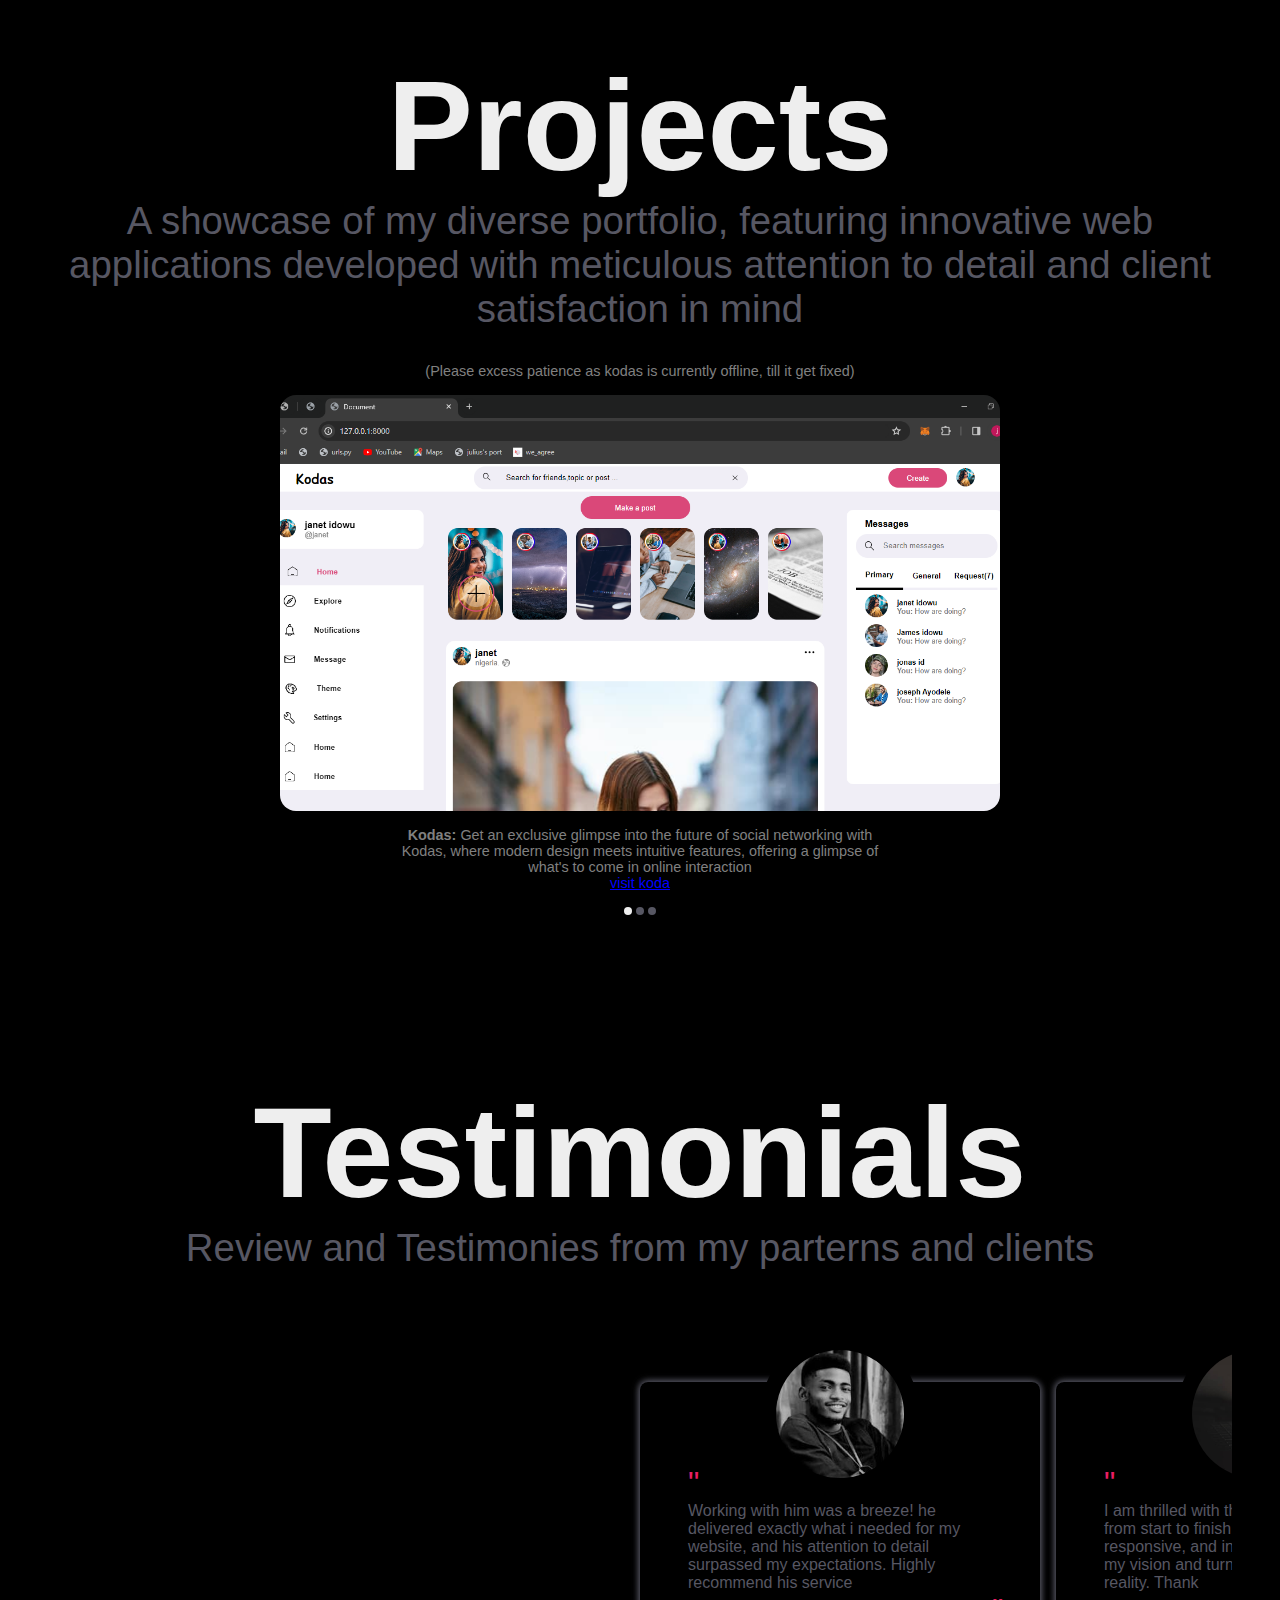
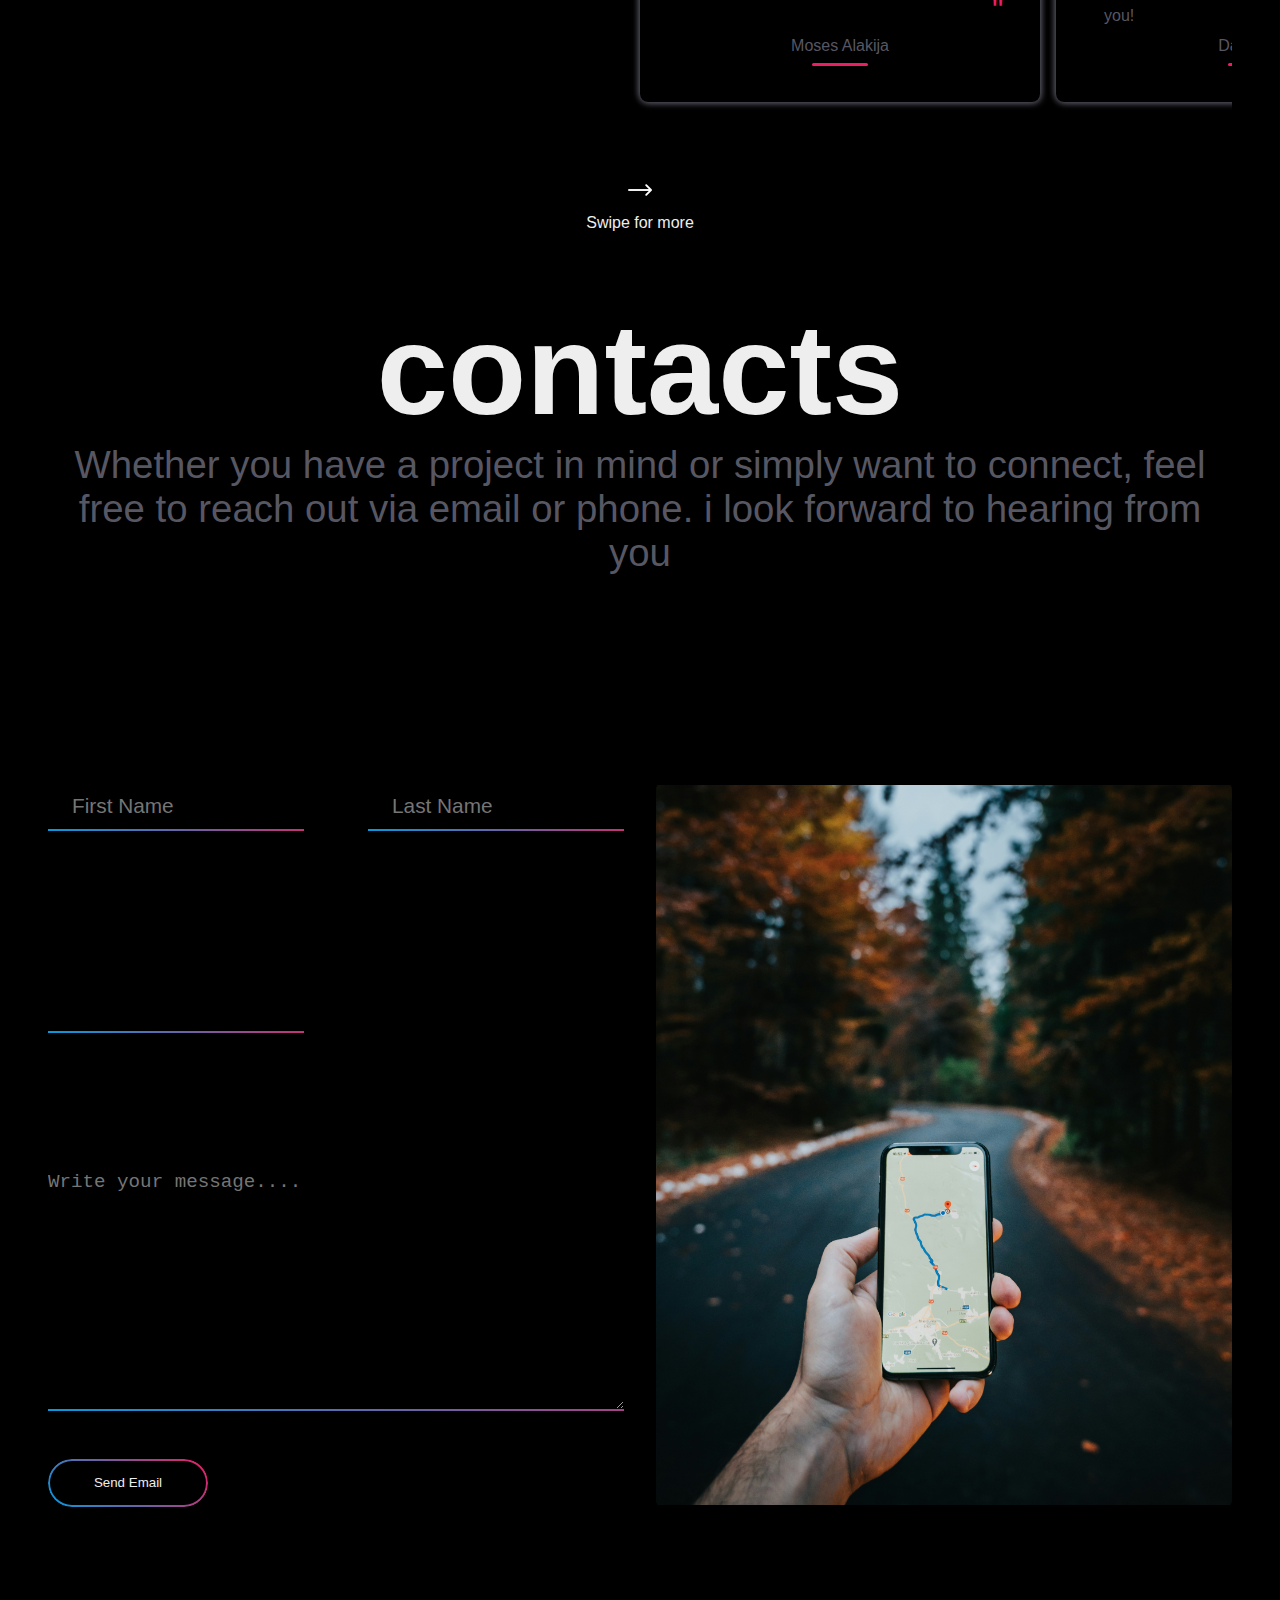
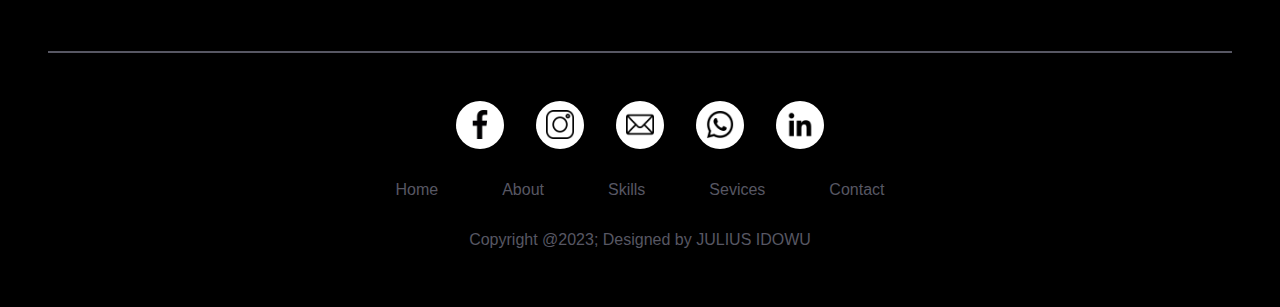
==== commit 7a06c3d5: "Updated CV and made some changes" ====
--- a/new.html
+++ b/new.html
@@ -11,7 +11,7 @@
     <header class="l-header" id="header">
       <nav class="navbar">
         <div class="nav_logo">
-          <h1 class="logo"><span>JU</span> LOS</h1>
+          <h1 class="logo"><span>JU</span>LIUS</h1>
         </div>
         <div class="nav_menu" id="nav">
           <ul class="nav_list" id="nav_list">
@@ -68,7 +68,7 @@
           <div class="abt_content">
             
             <div class="abt_img">
-              <img src="./assets/img/download (1)~2.jpeg" alt="my picture">
+              <img src="./assets/img/1708990311437.jpg" alt="my picture">
             </div>
             <div class="abt">
               <p>About</p>
@@ -78,17 +78,17 @@
               <div class="abt_title">
                 <h1>Hi, I'm</h1>
                 <h2 >Julius Idowu</h2>
-                <h3>Web Developer</h3>
+                <h3>A Web Developer</h3>
               </div>
               <div class="abt_body">
 
-                <p>Proficient in a variety of technologies including HTML, CSS, JAVASCRIPT, and frameworks like React, Next, Django and so on.. <br>
+                <p>Proficient in a variety of technologies including HTML, CSS, JAVASCRIPT, and frameworks like React, Next, Django...  <br>
                   Dedicated to delivering high-quality, scalable solutions that meet both client requirements and industry standards
                 </p>
               </div>
               <div class="abt_btn">
-                <button class="abt_btn1">Download Cv</button>
-                <a href="mailto:juliusidowu21@gmail.com" class="abt_btn2">Contact Me</a>
+                <a class="abt_btn1" href="assets/Julius _Resume_755.pdf" download="Julius _Resume_755.pdf">Download Cv</a>
+                <a href="https://wa.me/2348088665315" class="abt_btn2">Contact Me</a>
               </div>
             </div>
 
@@ -426,7 +426,7 @@
               <div class="services_text">
                 <h1 class="service_title">Web Design</h1>
                 <span></span>
-                <p class="service_details">Specializing in modern and intuitive web design, crafting visually stunning layouts that capativate auidences and enhance user engagement</p>
+                <p class="service_details">Specialized in modern and intuitive web design, crafting visually stunning layouts that capativate auidences and enhance user engagement</p>
               </div>
           </div>
           <div class="services_square">
@@ -476,7 +476,7 @@
               <div class="services_text">
                 <h1 class="service_title">Application Development</h1>
                 <span></span>
-                <p class="service_details">backend: on comming.. <br> front-end: experiences in building application design using javascript framework
+                <p class="service_details">backend: on coming.. <br> front-end: experiences in building application design using javascript framework
                 </p>
               </div>
           </div>
--- a/css/style1.css
+++ b/css/style1.css
@@ -395,7 +395,7 @@
 
 .abt_img > img{
     height: 100%;
-    width: 35vw;
+    width: 33vw;
     object-fit: cover;
     overflow: hidden;
     object-position: top;
@@ -494,6 +494,12 @@
 .abt_body > p{
     /* margin-left: -1.5rem; */
     font-size: 1.5vw;
+}
+
+.abt_btn1{
+    display: flex;
+    align-items: center;
+    justify-content: center;
 }
 
 .abt_btn1, .abt_btn2{
@@ -1006,6 +1012,7 @@
     -webkit-text-fill-color: transparent;
     -webkit-background-clip: text;
     background-clip: text;
+    text-align: center;
 }
 
 .service_details{
